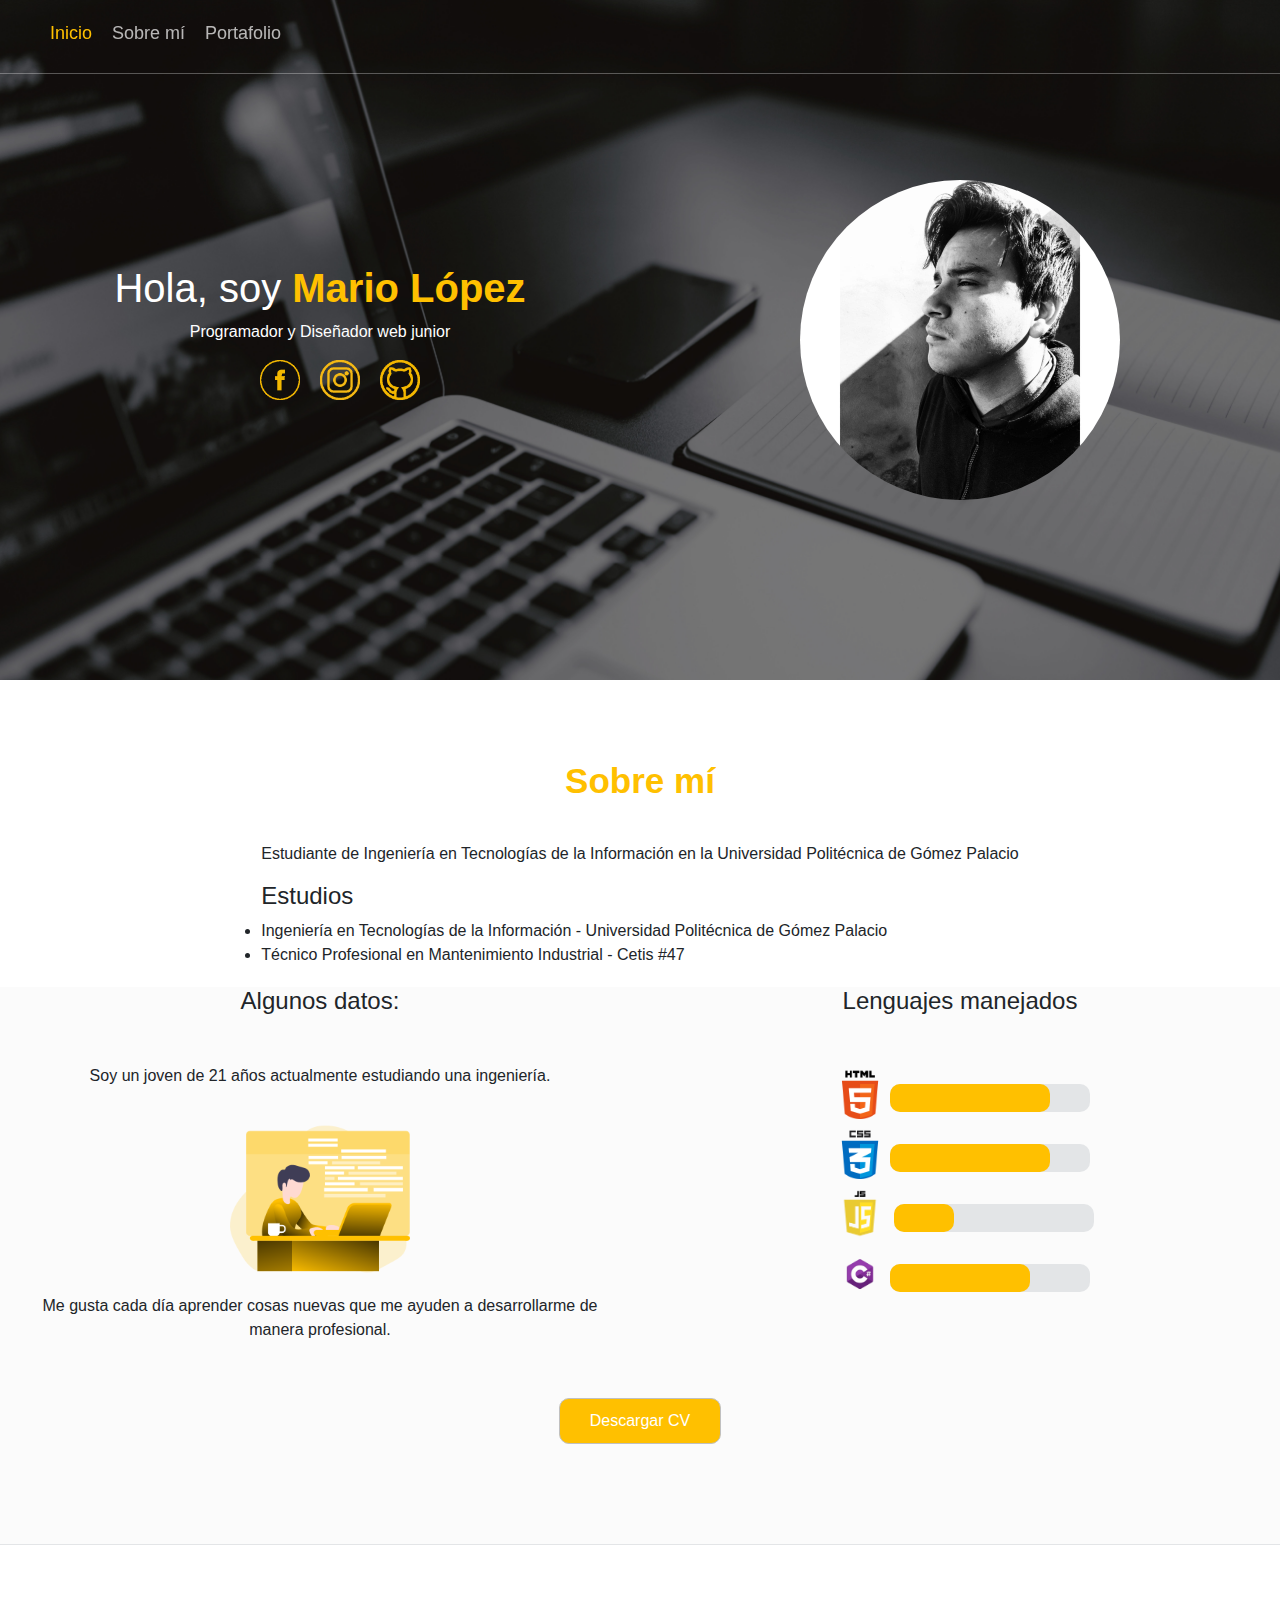
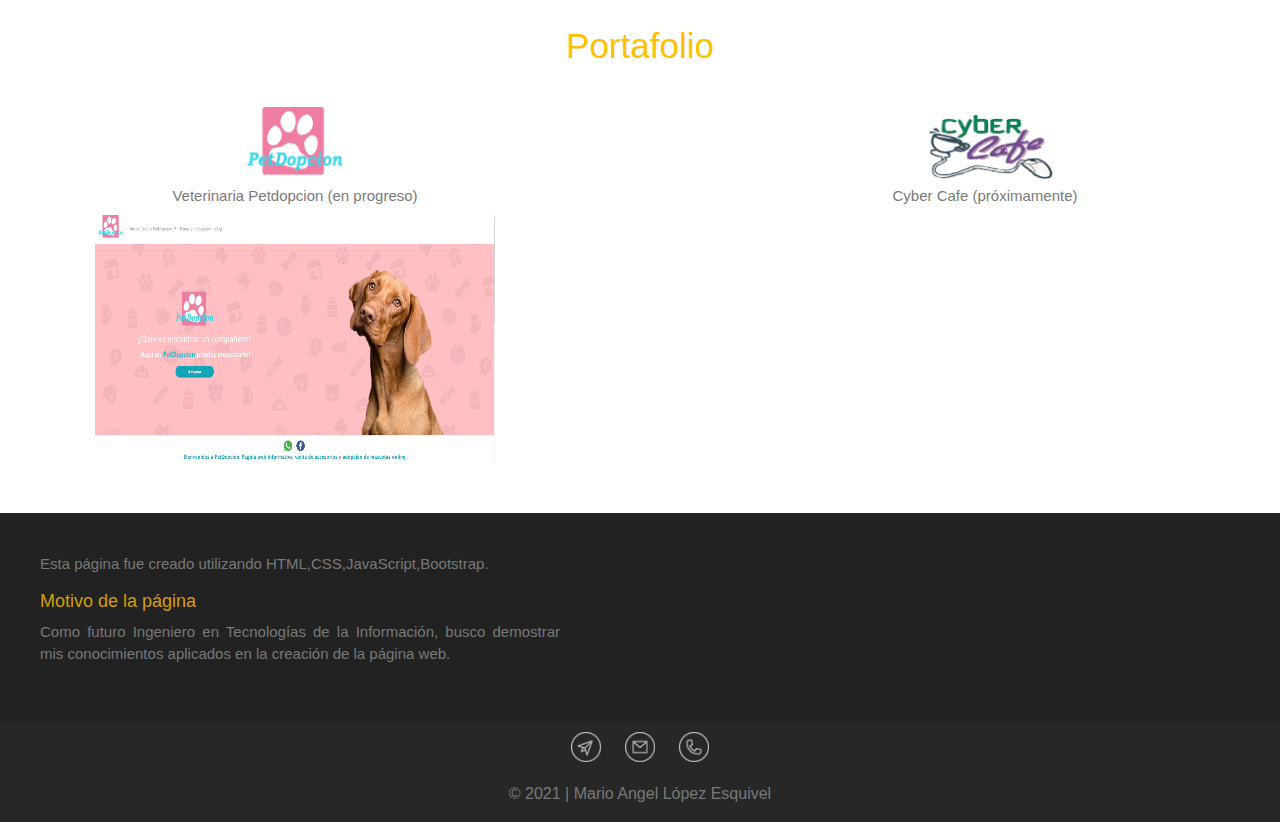
==== index.html @ b6ae8ebb "Versión 2.1 de CV" ====
<!DOCTYPE html>
<html lang="en">

<head>
    <meta charset="UTF-8">
    <meta name="viewport" content="width=device-width, initial-scale=1.0">
    <title>Soy Mario López</title>
    <link rel="stylesheet" href="css/bootstrap.min.css">
    <link rel="stylesheet" href="css/cv.css">
    <link rel="stylesheet" href="https://use.fontawesome.com/releases/v5.7.1/css/all.css">
</head>

<body>

    <div class="inicio" id="inicio">
        <header class="menu" id="menu">
            <ul>
                <li><a href="#" style="color: #FFC000;">Inicio</a></li>
                <li><a href="#sobre-mi">Sobre mí</a></li>
                <!-- <li><a href="#cursos">Aprendizaje</a></li> -->
                <li><a href="#portafolio">Portafolio</a></li>
                <li></li>
                <li></li>
            </ul>
        </header>

        <div class="contain">
            <section class="informacion">
                <header>
                    <h1>Hola, soy <b>Mario López</b></h1>
                    <p>Programador y Diseñador web junior</p>
                </header>
                <ul class="redes">
                    <a href="https://www.facebook.com/9MarioLopez9/" target="_blank"><img src="img/facebook.png" alt=""></a>
                    <!-- <a href="https://twitter.com/brochita123" target="_blank"><img src="img/twitter.png" alt=""></a> -->
                    <a href="https://www.instagram.com/9__mario__9/" target="_blank"><img src="img/instagram.png" alt=""></a>
                    <a href="https://github.com/Mario-Lopez" target="_blank"><img src="img/github.png" alt=""></a>
                </ul>
            </section>
            <section class="foto">
                <img src="img/yo.jpg" alt="">
            </section>
        </div>
    </div>
    

    <h1 class="titulos" id="sobre-mi"><b>Sobre mí</b></h1>
    <div class="informacion">
        <section>
            <p>Estudiante de Ingeniería en Tecnologías de la Información en la Universidad Politécnica de Gómez Palacio
            </p>
            <h4 id="limite">Estudios</h4>
            <li>Ingeniería en Tecnologías de la Información - Universidad Politécnica de Gómez Palacio</li>
            <li>Técnico Profesional en Mantenimiento Industrial - Cetis #47</li>
        </section>
    </div>

    <!-- <h1 class="titulos"><b>Habilidades</b></h1> -->
    <div class="habilidades" id="habilidades">
        <section>
            <header><h4>Algunos datos:</h4></header>
            <main>
                <li><p>Soy un joven de 21 años actualmente estudiando una ingeniería.</p></li>
                <li><img src="img/developer.png" alt="" class="developer"></li>
                <li><p>Me gusta cada día aprender cosas nuevas que me ayuden a desarrollarme de manera profesional.</p></li>
            </main>
        </section>
        <section>
            <header><h4>Lenguajes manejados</h4></header>
            <main>
                <li>
                    <img src="img/html.png" alt="">
                    <progress max="100" value="80"></progress>
                </li>
                <li>
                    <img src="img/css.png" alt="">
                    <progress max="100" value="80"></progress>
                </li>
                <li>
                    <img src="img/js.png" alt="">
                    <progress max="100" value="30"></progress>
                </li>
                <li>
                    <img src="img/csharp.png" alt="">
                    <progress max="100" value="70"></progress>
                </li>
            </main>
        </section>
    </div>
    <div class="btn-cv">
        <a href="#" class="button" target="_blank">Descargar CV</a>
    </div>

    <!-- <h1 class="titulos" id="cursos"><b>Aprendizaje</b></h1>
    <div class="cursos">
        <section>
            <header><img src="img/certificado1.png" alt=""></header>
            <main>
                <li>SQL: Creación de base de datos de cero a profesional.</li>
                <li>Realizado en 2020</li>
            </main>
        </section>
        <section>
            <header><img src="img/certificado2.png" alt=""></header>
            <main>
                <li>HTML5 & CSS3 Training</li>
                <li>Realizado en 2020</li>
            </main>
        </section>
        <section>
            <header><img src="img/certificado3.png" alt=""></header>
            <main>
                <li>Fundamentos de Git en Cloud</li>
                <li>Realizado en 2021</li>
            </main>
        </section>
    </div> -->


    <h1 class="titulos" id="portafolio">Portafolio</h1>
    <div class="portafolio">
        <section>
            <header><img src="img/logoP.png" alt=""></header>
            <nav><h1>Veterinaria Petdopcion (en progreso)</h1></nav>
            <main>
                <a href="https://mario-lopez.github.io/PetDopcion/"><img src="img/petdopcion.png" alt=""></a>
            </main>
        </section>

        <section>
            <header><img src="img/logoC.png" alt=""></header>
            <nav><h1>Cyber Cafe (próximamente)</h1></nav>
            <main></main>
        </section>
    </div>


    <footer class="footer">
        <section>
            <p>Esta página fue creado utilizando HTML,CSS,JavaScript,Bootstrap.</p>
            <h1 style="font-size: 18px; color: rgb(255, 192, 0,0.8);">Motivo de la página</h1>
            <p>
                Como futuro Ingeniero en Tecnologías de la Información, busco demostrar mis conocimientos aplicados en
                la creación de la página web.
            </p>
        </section>

    </footer>
    <div class="contactos">
        <section>
            <main>
                <a href=""><img src="img/telegrama.png" alt=""></a>
                <a href="mailto:mario_angel99@hotmail.com" target="_blank" class="a-img"><img src="img/email.png" alt="" class="img"></a><a href=""></a>
                <a href="https://wa.me/528714281929" target="_blank" class="a-img"><img src="img/whatsapp.png" alt="" class="img"></a>
            </main>
        </section>
    </div>
    <div class="footer2">
        <p>© 2021 | Mario Angel López Esquivel</p>
    </div>

    <script src="js/jquery-3.5.1.min.js"></script>
    <script src="js/bootstrap.min.js"></script>
    <script src="js/funciones.js"></script>
</body>

</html>
---- css/cv.css ----
html {
    scroll-behavior: smooth;
    margin: 0;
    padding: 0;
}

.titulos {
    display: flex;
    justify-content: center;
    font-size: 35px;
    font-family: 'Trebuchet MS', 'Lucida Sans Unicode', 'Lucida Grande', 'Lucida Sans', Arial, sans-serif;
    margin: 40px;
    color: #FFC000;
    padding-top: 40px;
}

.inicio {
    background-image: url(/img/fondo.jpg);
    background-position: center;
    background-repeat: no-repeat;
    background-size: cover;
    background-attachment: fixed;
    color: white;
    transition: all 0.5s ease;
}

.inicio .menu {
    width: 100%;
    /* height: 80px; */
    border-bottom-style: solid;
    border-width: 1px;
    border-color: rgb(255, 255, 255, 0.3);
    display: flex;
    justify-content: flex-start;
    position: fixed;
    transition: all 0.5s ease;
}

.inicio .menu ul {
    display: flex;
    align-items: center;
    list-style: none;
}

.inicio .menu ul li {
    margin: 10px;
    margin-top: 20px;
}

.inicio .menu ul li a {
    color: rgb(255, 255, 255, 0.7);
    font-size: 18px;
    text-decoration: none;
    transition: all 0.5s ease;
}

.inicio .menu ul li a:hover {
    color: #FFC000;
}

.contain {
    display: grid;
    grid-template-columns: repeat(2, 1fr);
    transition: all 0.5s ease;
    padding-bottom: 20px;
    padding-top: 180px;
    padding-bottom: 180px;
}
.contain .informacion{
    display: flex;
    justify-content: center;
    flex-direction: column;
}
.contain .informacion header{
    display: flex;
    justify-content: center;
    flex-direction: column;
    text-align: center;
}
.contain .informacion .redes {
    display: flex;
    justify-content: center;
}
.contain .foto {
    display: flex;
    justify-content: center;
}

.contain .foto img {
    height: 320px;
    border-radius: 50%;
}

.contain section h1 b {
    color: #FFC000;
}

.contain .redes img {
    height: 40px;
    margin-left: 10px;
    margin-right: 10px;
    border-radius: 0;
    transition: all 0.5s ease;
}

.contain .redes img:hover {
    transform: translateY(-6px);
}

.informacion {
    display: flex;
    justify-content: center;
    font-family: 'Lucida Sans', 'Lucida Sans Regular', 'Lucida Grande', 'Lucida Sans Unicode', Geneva, Verdana, sans-serif;
    text-align: justify;
    margin: 20px;
    transition: all 0.5s ease;
}

.habilidades {
    display: grid;
    grid-template-columns: repeat(2, 1fr);
    background: rgb(241, 241, 241, 0.3);
    font-family: 'Lucida Sans', 'Lucida Sans Regular', 'Lucida Grande', 'Lucida Sans Unicode', Geneva, Verdana, sans-serif;
    text-align: center;
    transition: all 0.5s ease;
}

.habilidades section header {
    display: flex;
    justify-content: center;
    font-size: 20px;
    font-family: 'Lucida Sans', 'Lucida Sans Regular', 'Lucida Grande', 'Lucida Sans Unicode', Geneva, Verdana, sans-serif;
    /* margin: 20px; */
}

.habilidades section li {
    display: flex;
    justify-content: center
}

.habilidades section main {
    margin: 40px;
}

.habilidades section li progress {
    margin-top: 20px;
    height: 28px;
    width: 200px;
    appearance: none;
    -webkit-appearance: none;
}

progress[value]::-webkit-progress-value {
    background-color: #FFC000;
    border-radius: 10px;
}

progress[value]::-webkit-progress-bar {
    background-color: #E3E5E7;
    border-radius: 10px;
}

.habilidades section .developer {
    height: 180px;
}

.habilidades section img {
    display: block;
    text-align: center;
    height: 50px;
    margin: 5px;
    transition: all 0.5s ease;
}

.btn-cv {
    display: flex;
    justify-content: center;
    border-bottom-style: solid;
    border-width: 1px;
    background: rgb(241, 241, 241, 0.3);
    border-color: #E3E5E7;
    padding-bottom: 100px;
}

.btn-cv .button {
    border-radius: 10px;
    padding-left: 30px;
    padding-right: 30px;
    padding-top: 10px;
    padding-bottom: 10px;
    text-align: center;
    background: #FFC000;
    color: white;
    font-family: 'Lucida Sans', 'Lucida Sans Regular', 'Lucida Grande', 'Lucida Sans Unicode', Geneva, Verdana, sans-serif;
    border-style: solid;
    border-color: rgb(192, 192, 192);
    border-width: 1px;
    transition: all 0.5s ease;
}

.btn-cv .button:hover {
    background: black;
}

.portafolio {
    display: grid;
    grid-template-columns: repeat(2,1fr);
    justify-content: center;
    grid-gap: 100px;
    transition: all 0.5s ease;
}

.portafolio section {
    transition: all 0.5s ease;
}

.portafolio header {
    display: flex;
    justify-content: center;
}

.portafolio header img {
    height: 80px;
}

.portafolio nav {
    display: flex;
    justify-content: center;
}

.portafolio nav h1 {
    font-family: 'Lucida Sans', 'Lucida Sans Regular', 'Lucida Grande', 'Lucida Sans Unicode', Geneva, Verdana, sans-serif;
    font-size: 15px;
    color: rgb(122, 122, 122);
}

.portafolio main {
    display: flex;
    justify-content: center;
    transition: all 0.5s ease;
}

.portafolio main img {
    width: 400px;
    height: 250px;
    transition: all 0.5s ease;
}

.footer {
    color: #797979;
    display: grid;
    grid-template-columns: 600px;
    justify-content: flex-start;
    margin-top: 50px;
    text-align: justify;
    background: #222222;
    font-size: 15px;
    font-family: 'Lucida Sans', 'Lucida Sans Regular', 'Lucida Grande', 'Lucida Sans Unicode', Geneva, Verdana, sans-serif;
    transition: all 0.5s ease;
}

.footer section {
    margin: 40px;
}

.contactos {
    display: flex;
    justify-content: center;
    background: #272727;
}

.contactos section img {
    margin-left: 10px;
    margin-right: 10px;
    margin-top: 10px;
    margin-bottom: 10px;
    height: 30px;
    filter: grayscale(1);
}

.contactos section img:hover {
    filter: grayscale(0);
}

.footer2 {
    background: #272727;
    height: 50px;
    text-align: center;
    color: #797979;
}

.footer2 p {
    padding: 10px
}


@media screen and (max-width:768px) {
    .inicio .menu {
        display: flex;
        justify-content: center;
    }

    .inicio .menu ul li {
        margin-right: 8px;
        margin-left: 8px;
        margin-top: 20px;
    }

    .inicio .menu ul li a {
        font-size: 15px;
    }

    .contain {
        display: grid;
        grid-template-columns: repeat(1, 1fr);
    }

    .contain section {
        margin-top: 120px;
    }

    .habilidades {
        display: grid;
        grid-template-columns: repeat(1, 1fr);
    }

    .habilidades section img {
        height: 50px;
    }

    .btn-cv .button {
        margin-top: 35px;
    }

    .cursos {
        display: grid;
        grid-template-columns: repeat(1, 1fr);
    }

    .portafolio {
        display: grid;
        grid-template-columns: 400px;
    }

    .portafolio main img {
        height: 200px;
    }

    .footer {
        display: grid;
        grid-template-columns: repeat(1, 1fr);
    }

    .footer .footer-contactos .img,
    .a-img {
        height: 25px;
        margin: 10px;
    }

}

@media screen and (max-width:400px) {
    .inicio .menu {
        display: flex;
        justify-content: center;
    }

    .inicio .menu ul li {
        margin-right: 12px;
        margin-left: 12px;
        margin-top: 20px;
    }

    .inicio .menu ul li a {
        font-size: 13px;
    }

    .portafolio {
        display: grid;
        grid-template-columns: 400px;
    }

    .portafolio main img {
        height: 180px;
    }

}

@media screen and (max-width:360px) {
    .contain img {
        height: 280px;
        border-radius: 50%;
    }

    .portafolio main img {
        width: 300px;
        height: 250px;
        transition: all 0.5s ease;
    }
}
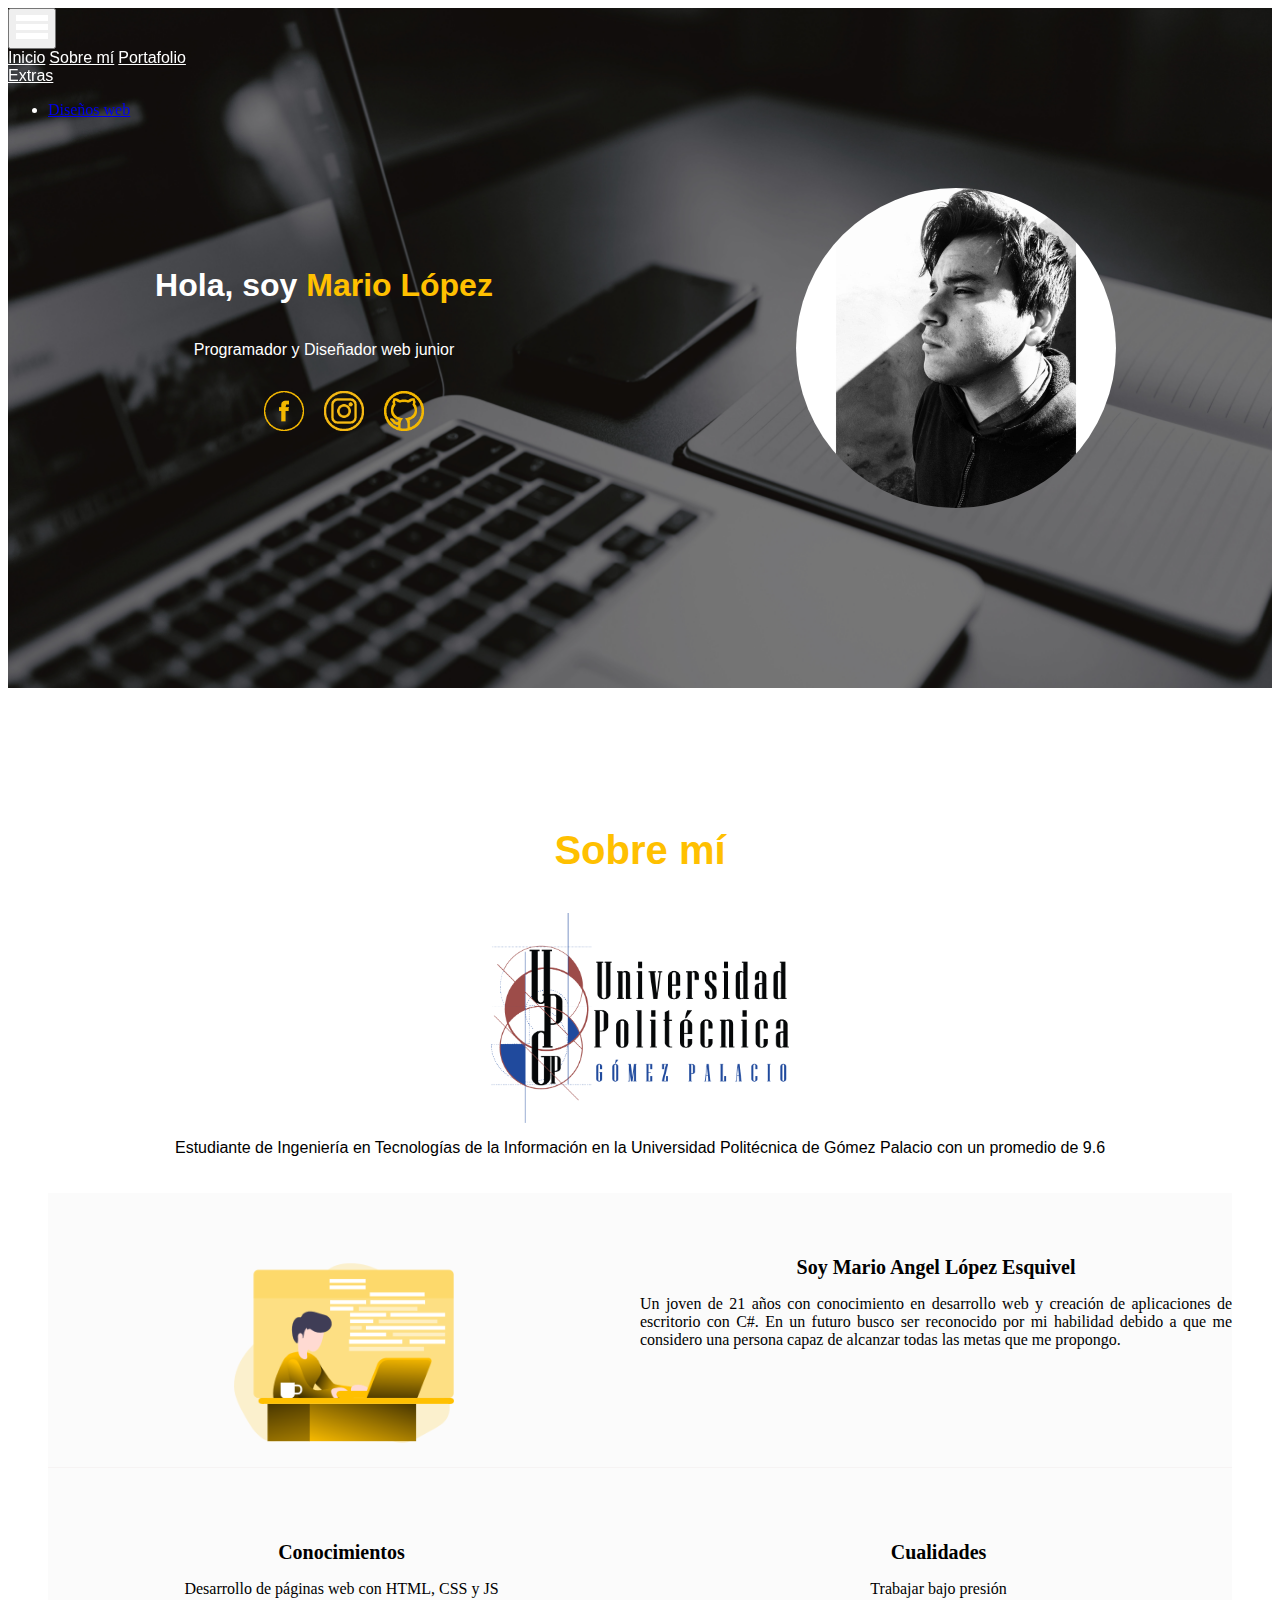
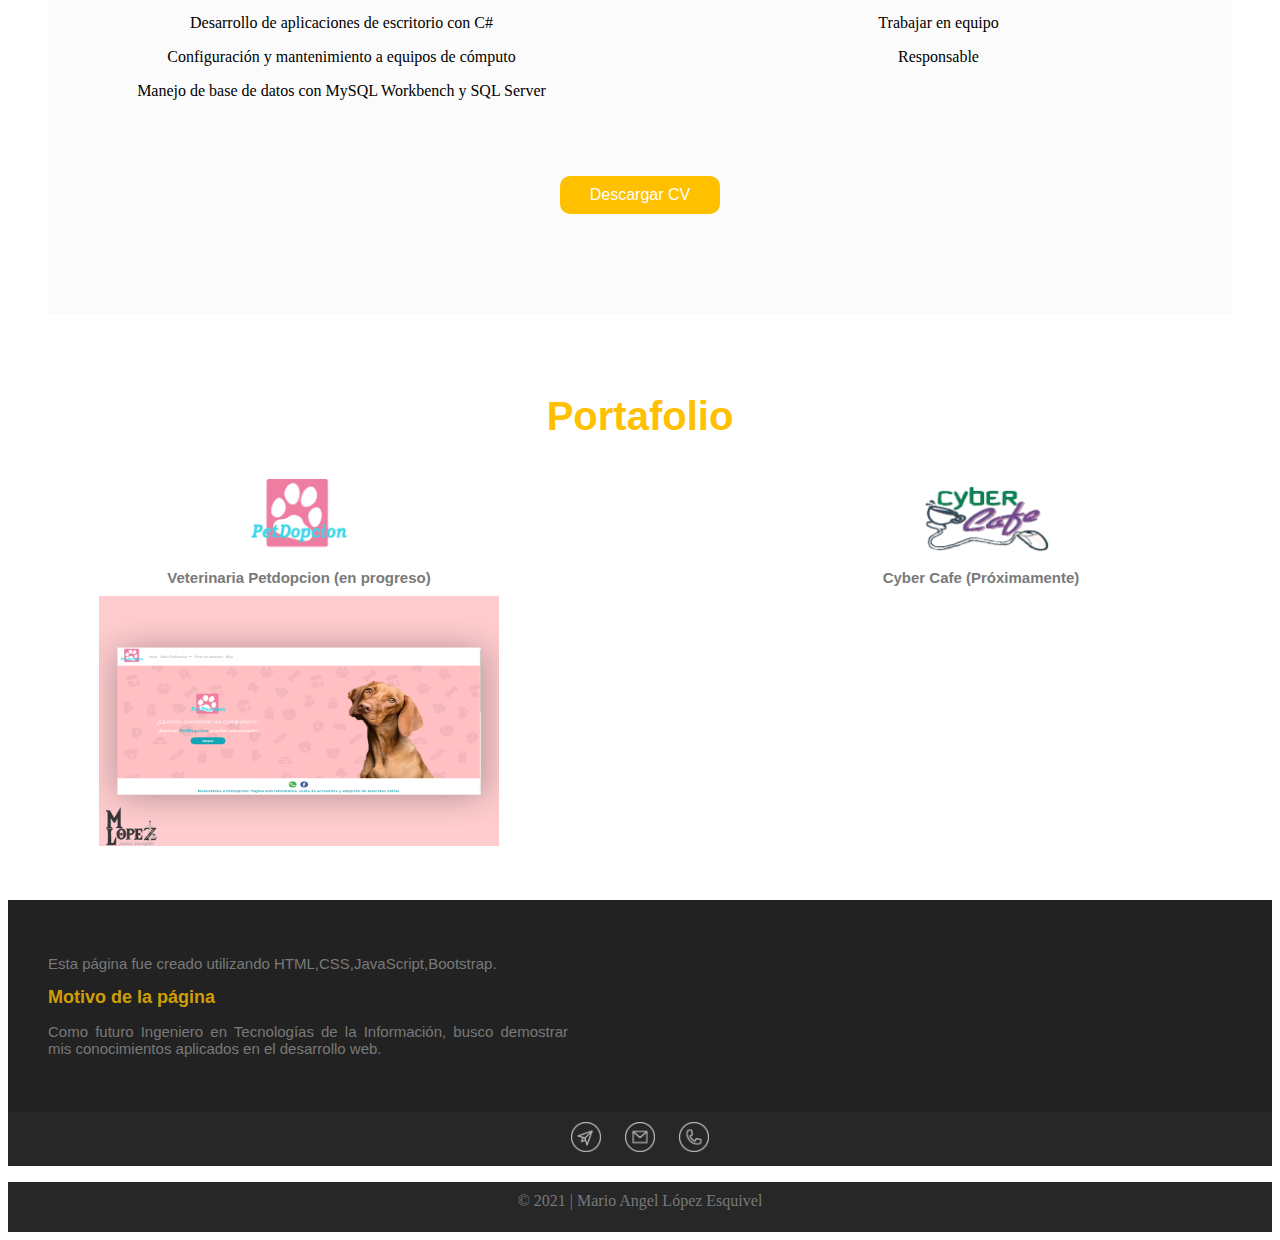
==== commit be717d22: "Versión 3 de CV" ====
--- a/index.html
+++ b/index.html
@@ -5,24 +5,50 @@
     <meta charset="UTF-8">
     <meta name="viewport" content="width=device-width, initial-scale=1.0">
     <title>Soy Mario López</title>
-    <link rel="stylesheet" href="css/bootstrap.min.css">
+    <link href="https://cdn.jsdelivr.net/npm/bootstrap@5.0.0-beta2/dist/css/bootstrap.min.css" rel="stylesheet"
+        integrity="sha384-BmbxuPwQa2lc/FVzBcNJ7UAyJxM6wuqIj61tLrc4wSX0szH/Ev+nYRRuWlolflfl" crossorigin="anonymous">
+    <link rel="stylesheet" href="https://use.fontawesome.com/releases/v5.7.1/css/all.css">
     <link rel="stylesheet" href="css/cv.css">
-    <link rel="stylesheet" href="https://use.fontawesome.com/releases/v5.7.1/css/all.css">
+    <link rel="icon" href="img/LogoMario.ico">
 </head>
 
 <body>
 
     <div class="inicio" id="inicio">
-        <header class="menu" id="menu">
-            <ul>
-                <li><a href="#" style="color: #FFC000;">Inicio</a></li>
-                <li><a href="#sobre-mi">Sobre mí</a></li>
-                <!-- <li><a href="#cursos">Aprendizaje</a></li> -->
-                <li><a href="#portafolio">Portafolio</a></li>
-                <li></li>
-                <li></li>
-            </ul>
-        </header>
+        <nav class="navbar navbar-expand-lg navbar-light" id="menu">
+            <div class="container-fluid">
+                <!-- <img src="img/LogoMario.png" alt="" class="logo"> -->
+                <a class="navbar-brand" href="#"></a>
+                <button class="navbar-toggler" type="button" data-bs-toggle="collapse"
+                    data-bs-target="#navbarNavAltMarkup" aria-controls="navbarNavAltMarkup" aria-expanded="false"
+                    aria-label="Toggle navigation">
+                    <span><img src="img/lista.png" alt=""></span>
+                    <!-- <span class="navbar-toggler-icon"></span> -->
+                </button>
+                <div class="collapse navbar-collapse" id="navbarNavAltMarkup">
+                    <div class="navbar-nav">
+                        <a class="nav-link active" aria-current="page" href="#">Inicio</a>
+                        <a class="nav-link" href="#sobre-mi">Sobre mí</a>
+                        <a class="nav-link" href="#portafolio">Portafolio</a>
+                        <!-- <a class="nav-link disabled" href="" tabindex="-1" aria-disabled="true">Disabled</a> -->
+                        <li class="nav-item dropdown">
+                            <a class="nav-link dropdown-toggle" href="" id="navbarDropdown" role="button"
+                                data-bs-toggle="dropdown" aria-expanded="false">
+                                Extras
+                            </a>
+                            <ul class="dropdown-menu" aria-labelledby="navbarDropdown">
+                                <li><a class="dropdown-item" href="plantillas.html">Diseños web</a></li>
+                                <!-- <li><a class="dropdown-item" href="">Misión y visión</a></li>
+                                <li>
+                                    <hr class="dropdown-divider">
+                                </li>
+                                <li><a class="dropdown-item" href="">Tienda</a></li> -->
+                            </ul>
+                        </li>
+                    </div>
+                </div>
+            </div>
+        </nav>
 
         <div class="contain">
             <section class="informacion">
@@ -31,59 +57,87 @@
                     <p>Programador y Diseñador web junior</p>
                 </header>
                 <ul class="redes">
-                    <a href="https://www.facebook.com/9MarioLopez9/" target="_blank"><img src="img/facebook.png" alt=""></a>
+                    <a href="https://www.facebook.com/9MarioLopez9/" target="_blank"><img src="img/facebook.png"
+                            alt=""></a>
                     <!-- <a href="https://twitter.com/brochita123" target="_blank"><img src="img/twitter.png" alt=""></a> -->
-                    <a href="https://www.instagram.com/9__mario__9/" target="_blank"><img src="img/instagram.png" alt=""></a>
+                    <a href="https://www.instagram.com/9__mario__9/" target="_blank"><img src="img/instagram.png"
+                            alt=""></a>
                     <a href="https://github.com/Mario-Lopez" target="_blank"><img src="img/github.png" alt=""></a>
                 </ul>
             </section>
             <section class="foto">
                 <img src="img/yo.jpg" alt="">
+                <!-- <img src="img/yo.png" alt=""> -->
             </section>
         </div>
     </div>
-    
+
 
     <h1 class="titulos" id="sobre-mi"><b>Sobre mí</b></h1>
     <div class="informacion">
         <section>
+            <header id="limite"><img src="img/LogoUPG.png" alt=""></header>
             <p>Estudiante de Ingeniería en Tecnologías de la Información en la Universidad Politécnica de Gómez Palacio
+                con un
+                promedio de 9.6
             </p>
-            <h4 id="limite">Estudios</h4>
-            <li>Ingeniería en Tecnologías de la Información - Universidad Politécnica de Gómez Palacio</li>
-            <li>Técnico Profesional en Mantenimiento Industrial - Cetis #47</li>
-        </section>
-    </div>
-
-    <!-- <h1 class="titulos"><b>Habilidades</b></h1> -->
-    <div class="habilidades" id="habilidades">
-        <section>
-            <header><h4>Algunos datos:</h4></header>
-            <main>
-                <li><p>Soy un joven de 21 años actualmente estudiando una ingeniería.</p></li>
-                <li><img src="img/developer.png" alt="" class="developer"></li>
-                <li><p>Me gusta cada día aprender cosas nuevas que me ayuden a desarrollarme de manera profesional.</p></li>
-            </main>
-        </section>
-        <section>
-            <header><h4>Lenguajes manejados</h4></header>
-            <main>
-                <li>
-                    <img src="img/html.png" alt="">
-                    <progress max="100" value="80"></progress>
-                </li>
-                <li>
-                    <img src="img/css.png" alt="">
-                    <progress max="100" value="80"></progress>
-                </li>
-                <li>
-                    <img src="img/js.png" alt="">
-                    <progress max="100" value="30"></progress>
-                </li>
-                <li>
-                    <img src="img/csharp.png" alt="">
-                    <progress max="100" value="70"></progress>
-                </li>
+        </section>
+    </div>
+
+    <!-- <div class="lenguajes">
+        <section>
+            <main><img src="img/html.png" alt=""></main>
+            <footer><h1>70%</h1></footer>
+        </section>
+
+        <section>
+            <main><img src="img/css.png" alt=""></main>
+            <footer><h1>50%</h1></footer>
+        </section>
+
+        <section>
+            <main><img src="img/js.png" alt=""></main>
+            <footer><h1>20%</h1></footer>
+        </section>
+
+        <section>
+            <main><img src="img/csharp.png" alt=""></main>
+            <footer><h1>70%</h1></footer>
+        </section>
+    </div> -->
+    <div class="aboutme">
+        <section class="about-img">
+            <main><img src="img/developer.png" alt=""></main>
+        </section>
+
+        <section class="about-text">
+            <header><h1>Soy Mario Angel López Esquivel</h1></header>
+            <main>
+                <p>Un joven de 21 años con conocimiento en desarrollo web y creación de aplicaciones
+                de escritorio con C#. En un futuro busco ser reconocido por mi habilidad debido a que me considero
+                una persona capaz de alcanzar todas las metas que me propongo.
+                <br>
+                <p></p>
+            </p></main>
+        </section>
+    </div>
+    <div class="conocimientos">
+        <section>
+            <header><h1>Conocimientos</h1></header>
+            <main>
+                <p>Desarrollo de páginas web con HTML, CSS y JS</p>
+                <p>Desarrollo de aplicaciones de escritorio con C#</p>
+                <p>Configuración y mantenimiento a equipos de cómputo</p>
+                <p>Manejo de base de datos con MySQL Workbench y SQL Server </p>
+            </main>
+        </section>
+
+        <section>
+            <header><h1>Cualidades</h1></header>
+            <main>
+                <p>Trabajar bajo presión</p>
+                <p>Trabajar en equipo</p>
+                <p>Responsable</p>
             </main>
         </section>
     </div>
@@ -91,37 +145,14 @@
         <a href="#" class="button" target="_blank">Descargar CV</a>
     </div>
 
-    <!-- <h1 class="titulos" id="cursos"><b>Aprendizaje</b></h1>
-    <div class="cursos">
-        <section>
-            <header><img src="img/certificado1.png" alt=""></header>
-            <main>
-                <li>SQL: Creación de base de datos de cero a profesional.</li>
-                <li>Realizado en 2020</li>
-            </main>
-        </section>
-        <section>
-            <header><img src="img/certificado2.png" alt=""></header>
-            <main>
-                <li>HTML5 & CSS3 Training</li>
-                <li>Realizado en 2020</li>
-            </main>
-        </section>
-        <section>
-            <header><img src="img/certificado3.png" alt=""></header>
-            <main>
-                <li>Fundamentos de Git en Cloud</li>
-                <li>Realizado en 2021</li>
-            </main>
-        </section>
-    </div> -->
-
 
     <h1 class="titulos" id="portafolio">Portafolio</h1>
     <div class="portafolio">
         <section>
             <header><img src="img/logoP.png" alt=""></header>
-            <nav><h1>Veterinaria Petdopcion (en progreso)</h1></nav>
+            <nav>
+                <h1>Veterinaria Petdopcion (en progreso)</h1>
+            </nav>
             <main>
                 <a href="https://mario-lopez.github.io/PetDopcion/"><img src="img/petdopcion.png" alt=""></a>
             </main>
@@ -129,8 +160,12 @@
 
         <section>
             <header><img src="img/logoC.png" alt=""></header>
-            <nav><h1>Cyber Cafe (próximamente)</h1></nav>
-            <main></main>
+            <nav>
+                <h1>Cyber Cafe (Próximamente)</h1>
+            </nav>
+            <main>
+                <!-- <a href=""><img src="img/cafeteria.jpg" alt=""></a> -->
+            </main>
         </section>
     </div>
 
@@ -141,7 +176,7 @@
             <h1 style="font-size: 18px; color: rgb(255, 192, 0,0.8);">Motivo de la página</h1>
             <p>
                 Como futuro Ingeniero en Tecnologías de la Información, busco demostrar mis conocimientos aplicados en
-                la creación de la página web.
+                el desarrollo web.
             </p>
         </section>
 
@@ -150,8 +185,10 @@
         <section>
             <main>
                 <a href=""><img src="img/telegrama.png" alt=""></a>
-                <a href="mailto:mario_angel99@hotmail.com" target="_blank" class="a-img"><img src="img/email.png" alt="" class="img"></a><a href=""></a>
-                <a href="https://wa.me/528714281929" target="_blank" class="a-img"><img src="img/whatsapp.png" alt="" class="img"></a>
+                <a href="mailto:mario_angel99@hotmail.com" target="_blank" class="a-img"><img src="img/email.png" alt=""
+                        class="img"></a><a href=""></a>
+                <a href="https://wa.me/528714281929" target="_blank" class="a-img"><img src="img/whatsapp.png" alt=""
+                        class="img"></a>
             </main>
         </section>
     </div>
@@ -159,8 +196,10 @@
         <p>© 2021 | Mario Angel López Esquivel</p>
     </div>
 
-    <script src="js/jquery-3.5.1.min.js"></script>
-    <script src="js/bootstrap.min.js"></script>
+    <script src="https://cdn.jsdelivr.net/npm/bootstrap@5.0.0-beta2/dist/js/bootstrap.bundle.min.js"
+        integrity="sha384-b5kHyXgcpbZJO/tY9Ul7kGkf1S0CWuKcCD38l8YkeH8z8QjE0GmW1gYU5S9FOnJ0" crossorigin="anonymous">
+        </script>
+
     <script src="js/funciones.js"></script>
 </body>
 
--- a/css/cv.css
+++ b/css/cv.css
@@ -7,7 +7,7 @@
 .titulos {
     display: flex;
     justify-content: center;
-    font-size: 35px;
+    font-size: 40px;
     font-family: 'Trebuchet MS', 'Lucida Sans Unicode', 'Lucida Grande', 'Lucida Sans', Arial, sans-serif;
     margin: 40px;
     color: #FFC000;
@@ -21,12 +21,29 @@
     background-size: cover;
     background-attachment: fixed;
     color: white;
-    transition: all 0.5s ease;
-}
-
-.inicio .menu {
+    margin-bottom: 100px;
+    transition: all 0.5s ease;
+}
+.inicio #menu{
     width: 100%;
-    /* height: 80px; */
+    position: fixed;
+    transition: all 0.5s ease;
+}
+/* .inicio #menu .container-fluid{
+    background: #FFC000;
+    margin: 0px;
+    padding: 50px;
+} */
+.inicio #menu .nav-link{
+    color: white;
+    font-size: 16px;
+    font-family: 'Lucida Sans', 'Lucida Sans Regular', 'Lucida Grande', 'Lucida Sans Unicode', Geneva, Verdana, sans-serif;
+}
+.inicio #menu .nav-link:hover{
+    color:#FFC000;
+}
+/* .inicio .menu {
+    width: 100%;
     border-bottom-style: solid;
     border-width: 1px;
     border-color: rgb(255, 255, 255, 0.3);
@@ -56,7 +73,7 @@
 
 .inicio .menu ul li a:hover {
     color: #FFC000;
-}
+} */
 
 .contain {
     display: grid;
@@ -115,70 +132,95 @@
     margin: 20px;
     transition: all 0.5s ease;
 }
-
-.habilidades {
-    display: grid;
-    grid-template-columns: repeat(2, 1fr);
+.informacion header{
+    display: flex;
+    justify-content: center;
+}
+.informacion header img{
+    height: 210px;
+}
+.aboutme{
+    display: grid;
+    padding-top: 50px;
+    grid-template-columns: repeat(2,1fr);
+    margin-left: 40px;
+    margin-right: 40px;
     background: rgb(241, 241, 241, 0.3);
-    font-family: 'Lucida Sans', 'Lucida Sans Regular', 'Lucida Grande', 'Lucida Sans Unicode', Geneva, Verdana, sans-serif;
-    text-align: center;
-    transition: all 0.5s ease;
-}
-
-.habilidades section header {
-    display: flex;
-    justify-content: center;
+}
+.aboutme .about-img{
+    display: flex;
+    justify-content: center;
+}
+.aboutme .about-img main img{
+    height: 220px
+}
+.aboutme .about-text{
+    display: block;
+
+}
+.aboutme .about-text header h1{
     font-size: 20px;
-    font-family: 'Lucida Sans', 'Lucida Sans Regular', 'Lucida Grande', 'Lucida Sans Unicode', Geneva, Verdana, sans-serif;
-    /* margin: 20px; */
-}
-
-.habilidades section li {
-    display: flex;
-    justify-content: center
-}
-
-.habilidades section main {
-    margin: 40px;
-}
-
-.habilidades section li progress {
-    margin-top: 20px;
-    height: 28px;
-    width: 200px;
-    appearance: none;
-    -webkit-appearance: none;
-}
-
-progress[value]::-webkit-progress-value {
-    background-color: #FFC000;
-    border-radius: 10px;
-}
-
-progress[value]::-webkit-progress-bar {
-    background-color: #E3E5E7;
-    border-radius: 10px;
-}
-
-.habilidades section .developer {
-    height: 180px;
-}
-
-.habilidades section img {
+    text-align: center;
+}
+.aboutme .about-text main{
+    text-align: justify;
+}
+/* .lenguajes {
+    display: grid;
+    grid-template-columns: repeat(4, 1fr);
+    background: rgb(241, 241, 241, 0.3);
+    padding-top: 20px;
+    padding-bottom: 20px;
+    text-align: center;
+    font-family: 'Lucida Sans', 'Lucida Sans Regular', 'Lucida Grande', 'Lucida Sans Unicode', Geneva, Verdana, sans-serif;
+    transition: all 0.5s ease;
+}
+.lenguajes section main{
+    display: flex;
+    justify-content: center;
+}
+.lenguajes section main img{
+    height: 80px;
+}
+.lenguajes section footer h1
+{
+    margin: 10px;
+    color: rgb(122, 122, 122);
+    font-size: 16px;
+    font-family: 'Lucida Sans', 'Lucida Sans Regular', 'Lucida Grande', 'Lucida Sans Unicode', Geneva, Verdana, sans-serif;
+} */
+.conocimientos{
+    border-top-style: solid;
+    border-top-width: 1px;
+    background: rgb(241, 241, 241, 0.3);
+    border-top-color:rgba(236, 225, 225, 0.3);
+    padding-top: 60px;
+    padding-bottom: 60px;
+    display: grid;
+    margin-left: 40px;
+    margin-right: 40px;
+    grid-template-columns: repeat(2,1fr);
+    grid-gap: 10px;
+}
+.conocimientos h1{
+    font-size: 20px;
+    text-align: center;
+}
+.conocimientos section main{
     display: block;
-    text-align: center;
-    height: 50px;
-    margin: 5px;
-    transition: all 0.5s ease;
-}
-
+}
+.conocimientos section main p{
+    display: flex;
+    justify-content: center;
+    text-align: justify;
+}
 .btn-cv {
     display: flex;
     justify-content: center;
-    border-bottom-style: solid;
-    border-width: 1px;
+    border-bottom-style: none;
     background: rgb(241, 241, 241, 0.3);
-    border-color: #E3E5E7;
+    margin-left: 40px;
+    margin-right: 40px;
     padding-bottom: 100px;
 }
 
@@ -190,15 +232,16 @@
     padding-bottom: 10px;
     text-align: center;
     background: #FFC000;
+    text-decoration: none;
     color: white;
     font-family: 'Lucida Sans', 'Lucida Sans Regular', 'Lucida Grande', 'Lucida Sans Unicode', Geneva, Verdana, sans-serif;
-    border-style: solid;
     border-color: rgb(192, 192, 192);
     border-width: 1px;
     transition: all 0.5s ease;
 }
 
 .btn-cv .button:hover {
+    text-decoration: none;
     background: black;
 }
 
@@ -313,29 +356,24 @@
     .contain {
         display: grid;
         grid-template-columns: repeat(1, 1fr);
+        padding-top: 150px;
     }
 
     .contain section {
         margin-top: 120px;
     }
-
-    .habilidades {
-        display: grid;
-        grid-template-columns: repeat(1, 1fr);
-    }
-
-    .habilidades section img {
-        height: 50px;
-    }
-
+    .aboutme{
+        display: grid;
+        grid-template-columns: repeat(1,1fr);
+    }
+    .conocimientos{
+        display: grid;
+        grid-template-columns: repeat(1,1fr);
+    }
     .btn-cv .button {
         margin-top: 35px;
     }
 
-    .cursos {
-        display: grid;
-        grid-template-columns: repeat(1, 1fr);
-    }
 
     .portafolio {
         display: grid;
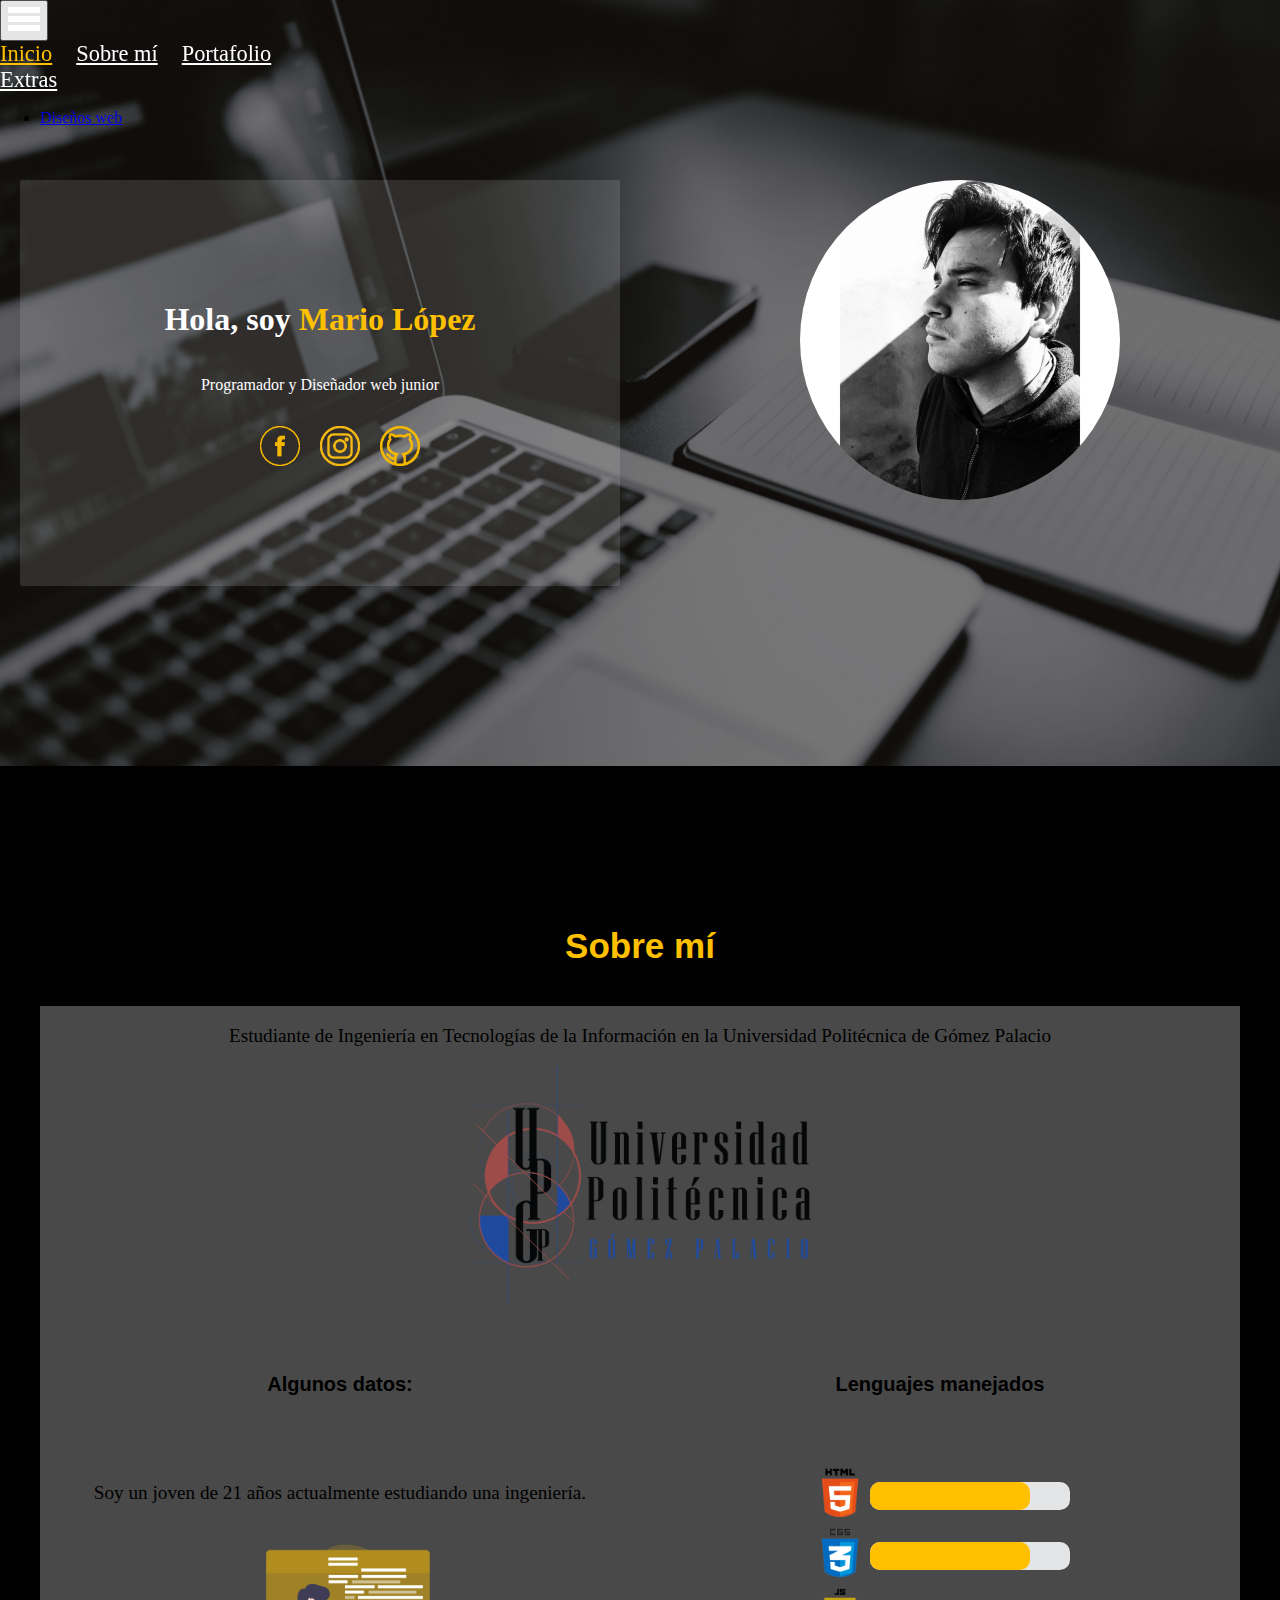
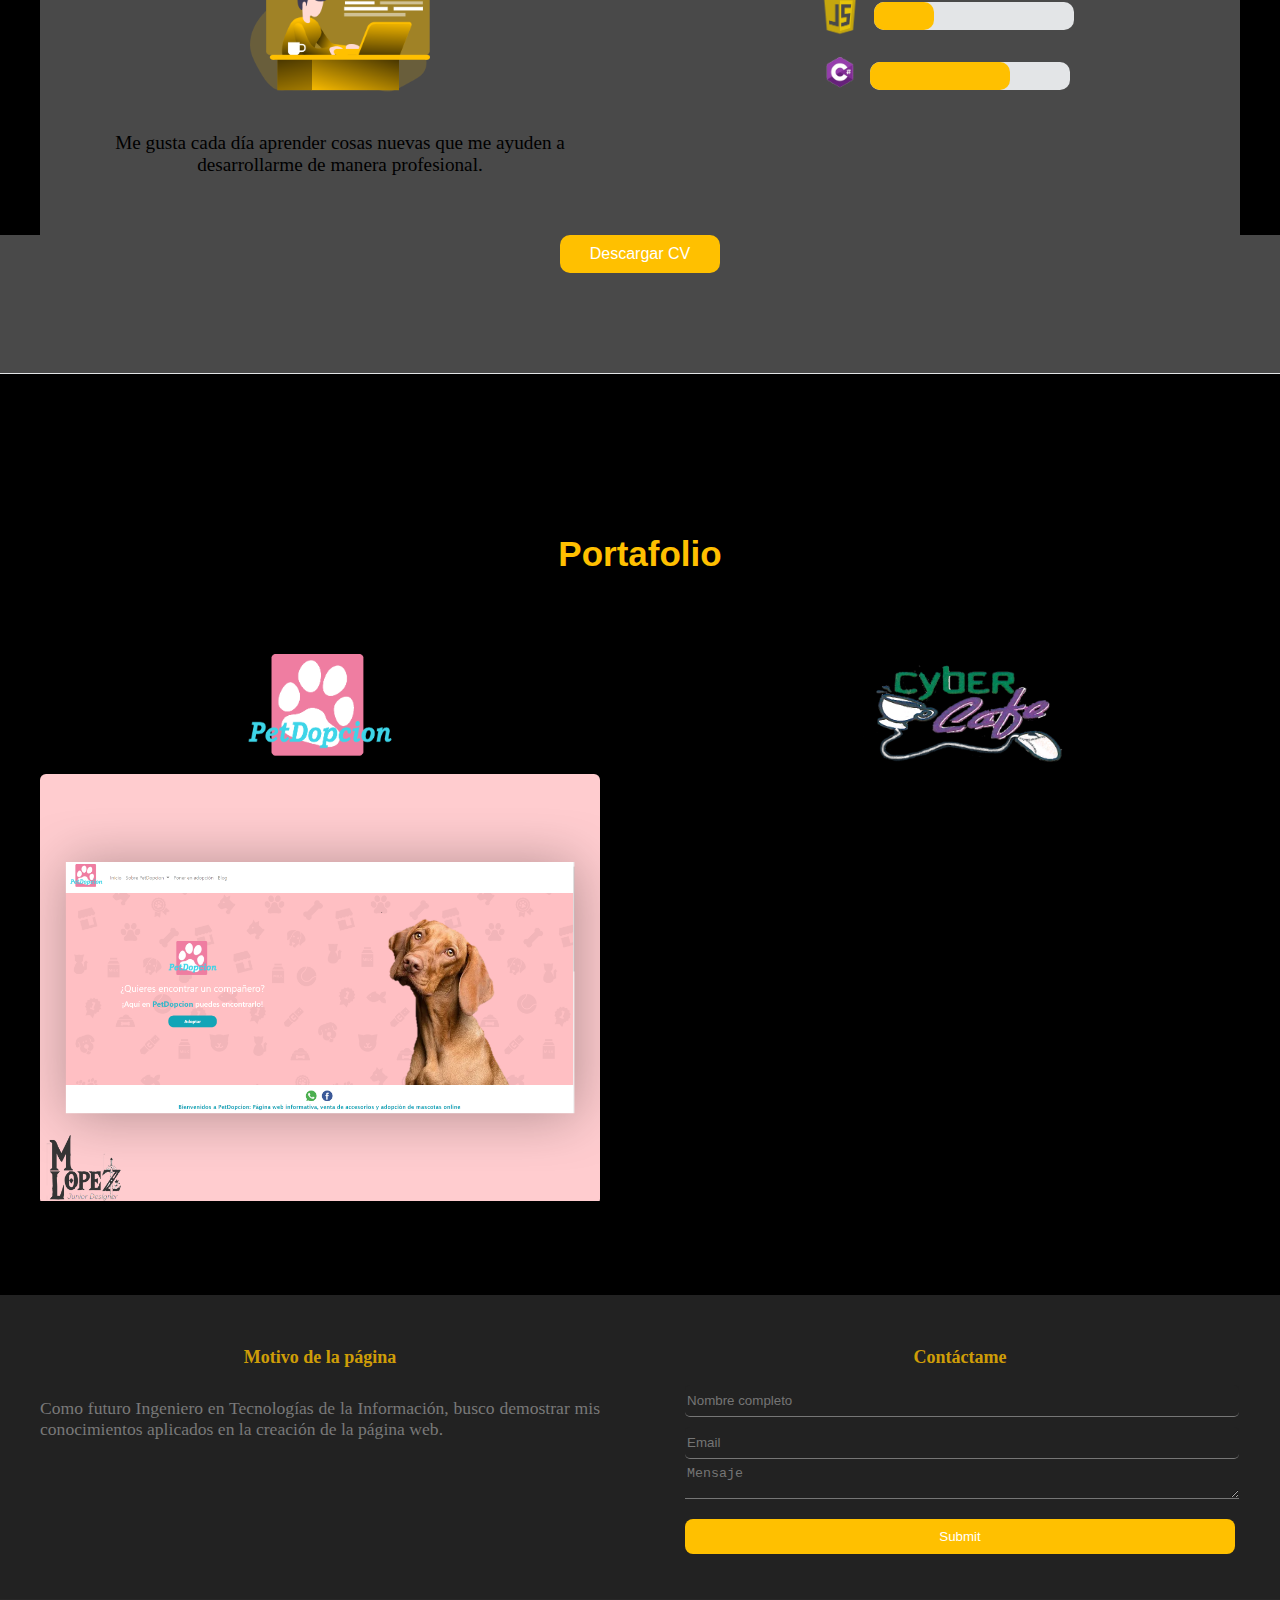
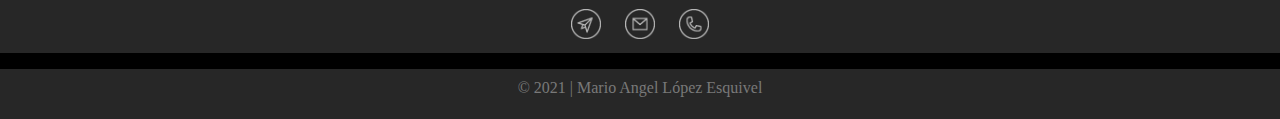
==== commit 2df0ec62: "Versión 3.1 de CV" ====
--- a/index.html
+++ b/index.html
@@ -4,52 +4,48 @@
 <head>
     <meta charset="UTF-8">
     <meta name="viewport" content="width=device-width, initial-scale=1.0">
-    <title>Soy Mario López</title>
+    <title>Mario López || Portafolio</title>
+    <link rel="stylesheet" href="css/cv.css">
     <link href="https://cdn.jsdelivr.net/npm/bootstrap@5.0.0-beta2/dist/css/bootstrap.min.css" rel="stylesheet"
         integrity="sha384-BmbxuPwQa2lc/FVzBcNJ7UAyJxM6wuqIj61tLrc4wSX0szH/Ev+nYRRuWlolflfl" crossorigin="anonymous">
     <link rel="stylesheet" href="https://use.fontawesome.com/releases/v5.7.1/css/all.css">
-    <link rel="stylesheet" href="css/cv.css">
-    <link rel="icon" href="img/LogoMario.ico">
 </head>
 
 <body>
-
-    <div class="inicio" id="inicio">
-        <nav class="navbar navbar-expand-lg navbar-light" id="menu">
-            <div class="container-fluid">
-                <!-- <img src="img/LogoMario.png" alt="" class="logo"> -->
-                <a class="navbar-brand" href="#"></a>
-                <button class="navbar-toggler" type="button" data-bs-toggle="collapse"
-                    data-bs-target="#navbarNavAltMarkup" aria-controls="navbarNavAltMarkup" aria-expanded="false"
-                    aria-label="Toggle navigation">
-                    <span><img src="img/lista.png" alt=""></span>
-                    <!-- <span class="navbar-toggler-icon"></span> -->
-                </button>
-                <div class="collapse navbar-collapse" id="navbarNavAltMarkup">
-                    <div class="navbar-nav">
-                        <a class="nav-link active" aria-current="page" href="#">Inicio</a>
-                        <a class="nav-link" href="#sobre-mi">Sobre mí</a>
-                        <a class="nav-link" href="#portafolio">Portafolio</a>
-                        <!-- <a class="nav-link disabled" href="" tabindex="-1" aria-disabled="true">Disabled</a> -->
-                        <li class="nav-item dropdown">
-                            <a class="nav-link dropdown-toggle" href="" id="navbarDropdown" role="button"
-                                data-bs-toggle="dropdown" aria-expanded="false">
-                                Extras
-                            </a>
-                            <ul class="dropdown-menu" aria-labelledby="navbarDropdown">
-                                <li><a class="dropdown-item" href="plantillas.html">Diseños web</a></li>
-                                <!-- <li><a class="dropdown-item" href="">Misión y visión</a></li>
-                                <li>
-                                    <hr class="dropdown-divider">
-                                </li>
-                                <li><a class="dropdown-item" href="">Tienda</a></li> -->
-                            </ul>
-                        </li>
-                    </div>
+    <nav class="navbar navbar-expand-lg navbar-light" id="menu">
+        <div class="container-fluid">
+            <!-- <img src="img/LogoMario.png" alt="" class="logo"> -->
+            <a class="navbar-brand" href="#"></a>
+            <button class="navbar-toggler" type="button" data-bs-toggle="collapse" data-bs-target="#navbarNavAltMarkup"
+                aria-controls="navbarNavAltMarkup" aria-expanded="false" aria-label="Toggle navigation">
+                <span><img src="img/lista.png" alt=""></span>
+                <!-- <span class="navbar-toggler-icon"></span> -->
+            </button>
+            <div class="collapse navbar-collapse" id="navbarNavAltMarkup">
+                <div class="navbar-nav">
+                    <a class="nav-link active" aria-current="page" href="#">Inicio</a>
+                    <a class="nav-link" href="#sobre-mi">Sobre mí</a>
+                    <a class="nav-link" href="#portafolio">Portafolio</a>
+                    <!-- <a class="nav-link disabled" href="" tabindex="-1" aria-disabled="true">Disabled</a> -->
+                    <li class="nav-item dropdown">
+                        <a class="nav-link dropdown-toggle" href="" id="navbarDropdown" role="button"
+                            data-bs-toggle="dropdown" aria-expanded="false">
+                            Extras
+                        </a>
+                        <ul class="dropdown-menu" aria-labelledby="navbarDropdown">
+                            <li><a class="dropdown-item" href="plantillas.html">Diseños web</a></li>
+                            <!-- <li><a class="dropdown-item" href="">Misión y visión</a></li>
+                            <li>
+                                <hr class="dropdown-divider">
+                            </li>
+                            <li><a class="dropdown-item" href="">Tienda</a></li> -->
+                        </ul>
+                    </li>
                 </div>
             </div>
-        </nav>
-
+        </div>
+    </nav>
+    <div class="inicio" id="inicio">
         <div class="contain">
             <section class="informacion">
                 <header>
@@ -67,77 +63,62 @@
             </section>
             <section class="foto">
                 <img src="img/yo.jpg" alt="">
-                <!-- <img src="img/yo.png" alt=""> -->
             </section>
         </div>
     </div>
 
 
     <h1 class="titulos" id="sobre-mi"><b>Sobre mí</b></h1>
-    <div class="informacion">
-        <section>
-            <header id="limite"><img src="img/LogoUPG.png" alt=""></header>
+    <div class="aboutMe">
+        <section>
             <p>Estudiante de Ingeniería en Tecnologías de la Información en la Universidad Politécnica de Gómez Palacio
-                con un
-                promedio de 9.6
             </p>
-        </section>
-    </div>
-
-    <!-- <div class="lenguajes">
-        <section>
-            <main><img src="img/html.png" alt=""></main>
-            <footer><h1>70%</h1></footer>
-        </section>
-
-        <section>
-            <main><img src="img/css.png" alt=""></main>
-            <footer><h1>50%</h1></footer>
-        </section>
-
-        <section>
-            <main><img src="img/js.png" alt=""></main>
-            <footer><h1>20%</h1></footer>
-        </section>
-
-        <section>
-            <main><img src="img/csharp.png" alt=""></main>
-            <footer><h1>70%</h1></footer>
-        </section>
-    </div> -->
-    <div class="aboutme">
-        <section class="about-img">
-            <main><img src="img/developer.png" alt=""></main>
-        </section>
-
-        <section class="about-text">
-            <header><h1>Soy Mario Angel López Esquivel</h1></header>
-            <main>
-                <p>Un joven de 21 años con conocimiento en desarrollo web y creación de aplicaciones
-                de escritorio con C#. En un futuro busco ser reconocido por mi habilidad debido a que me considero
-                una persona capaz de alcanzar todas las metas que me propongo.
-                <br>
-                <p></p>
-            </p></main>
-        </section>
-    </div>
-    <div class="conocimientos">
-        <section>
-            <header><h1>Conocimientos</h1></header>
-            <main>
-                <p>Desarrollo de páginas web con HTML, CSS y JS</p>
-                <p>Desarrollo de aplicaciones de escritorio con C#</p>
-                <p>Configuración y mantenimiento a equipos de cómputo</p>
-                <p>Manejo de base de datos con MySQL Workbench y SQL Server </p>
-            </main>
-        </section>
-
-        <section>
-            <header><h1>Cualidades</h1></header>
-            <main>
-                <p>Trabajar bajo presión</p>
-                <p>Trabajar en equipo</p>
-                <p>Responsable</p>
+            <div class="img" id="limite">
+                <img src="img/LogoUPG.png" alt="">
+            </div>
+            <!-- <h4 id="limite">Estudios</h4>
+            <li>Ingeniería en Tecnologías de la Información - Universidad Politécnica de Gómez Palacio</li>
+            <li>Técnico Profesional en Mantenimiento Industrial - Cetis #47</li> -->
+        </section>
+    </div>
+
+    <!-- <h1 class="titulos"><b>Habilidades</b></h1> -->
+    <div class="habilidades" id="habilidades">
+        <section>
+            <header>
+                <h4>Algunos datos:</h4>
+            </header>
+            <main>
+                <li>
+                    <p>Soy un joven de 21 años actualmente estudiando una ingeniería.</p>
+                </li>
+                <li><img src="img/developer.png" alt="" class="developer"></li>
+                <li>
+                    <p>Me gusta cada día aprender cosas nuevas que me ayuden a desarrollarme de manera profesional.</p>
+                </li>
+            </main>
+        </section>
+        <section>
+            <header>
+                <h4>Lenguajes manejados</h4>
+            </header>
+            <main>
+                <li>
+                    <img src="img/html.png" alt="">
+                    <progress max="100" value="80"></progress>
+                </li>
+                <li>
+                    <img src="img/css.png" alt="">
+                    <progress max="100" value="80"></progress>
+                </li>
+                <li>
+                    <img src="img/js.png" alt="">
+                    <progress max="100" value="30"></progress>
+                </li>
+                <li>
+                    <img src="img/csharp.png" alt="">
+                    <progress max="100" value="70"></progress>
+                </li>
             </main>
         </section>
     </div>
@@ -150,9 +131,40 @@
     <div class="portafolio">
         <section>
             <header><img src="img/logoP.png" alt=""></header>
-            <nav>
-                <h1>Veterinaria Petdopcion (en progreso)</h1>
-            </nav>
+            <main>
+                <img src="img/petdopcion.png" alt="">
+                <div class="caja">
+                    <h3>Veterinaria PetDopcion (en proceso)</h3>
+                    <main>PetDopcion es un proyecto en proceso
+                        su objetivo es ser un sistema de adopción de animales
+                        callejeros y venta de productos para mascotas.
+                    </main>
+                    <a href="https://mario-lopez.github.io/PetDopcion/" target="_blank">Visualizar</a>
+                </div>
+            </main>
+        </section>
+        <section>
+            <header><img src="img/logoC.png" alt=""></header>
+            <main>
+                <!-- <img src="img/nopuedeser.jpg" alt=""> -->
+                <div class="caja">
+                    <h3>CyberCafe (Trabajo a futuro)</h3>
+                    <main>PetDopcion es un proyecto en proceso
+                        su objetivo es ser un sistema de adopción de animales
+                        callejeros y venta de productos para mascotas.
+                    </main>
+                    <a href="https://mario-lopez.github.io/PetDopcion/">Visualizar</a>
+                </div>
+            </main>
+        </section>
+    </div>
+
+
+    <!-- <h1 class="titulos" id="portafolio">Portafolio</h1>
+    <div class="portafolio">
+        <section>
+            <header><img src="img/logoP.png" alt=""></header>
+            <nav><h1>Veterinaria Petdopcion (en progreso)</h1></nav>
             <main>
                 <a href="https://mario-lopez.github.io/PetDopcion/"><img src="img/petdopcion.png" alt=""></a>
             </main>
@@ -160,24 +172,37 @@
 
         <section>
             <header><img src="img/logoC.png" alt=""></header>
-            <nav>
-                <h1>Cyber Cafe (Próximamente)</h1>
-            </nav>
-            <main>
-                <!-- <a href=""><img src="img/cafeteria.jpg" alt=""></a> -->
-            </main>
-        </section>
-    </div>
+            <nav><h1>Cyber Cafe (próximamente)</h1></nav>
+            <main></main>
+        </section>
+    </div> -->
 
 
     <footer class="footer">
         <section>
-            <p>Esta página fue creado utilizando HTML,CSS,JavaScript,Bootstrap.</p>
-            <h1 style="font-size: 18px; color: rgb(255, 192, 0,0.8);">Motivo de la página</h1>
-            <p>
-                Como futuro Ingeniero en Tecnologías de la Información, busco demostrar mis conocimientos aplicados en
-                el desarrollo web.
-            </p>
+            <header>
+                <h1 style="font-size: 18px; color: rgb(255, 192, 0,0.8);">Motivo de la página</h1>
+            </header>
+            <main>
+                <p>
+                    Como futuro Ingeniero en Tecnologías de la Información, busco demostrar mis conocimientos aplicados
+                    en
+                    la creación de la página web.
+                </p>
+            </main>
+        </section>
+        <section>
+            <header>
+                <h1 style="font-size: 18px; color: rgb(255, 192, 0,0.8);">Contáctame</h1>
+            </header>
+            <main>
+                <form action="">
+                    <input type="text" placeholder="Nombre completo">
+                    <input type="text" placeholder="Email">
+                    <textarea placeholder="Mensaje"></textarea>
+                    <footer><input type="submit" title="Enviar"></footer>
+                </form>
+            </main>
         </section>
 
     </footer>
@@ -195,11 +220,9 @@
     <div class="footer2">
         <p>© 2021 | Mario Angel López Esquivel</p>
     </div>
-
     <script src="https://cdn.jsdelivr.net/npm/bootstrap@5.0.0-beta2/dist/js/bootstrap.bundle.min.js"
         integrity="sha384-b5kHyXgcpbZJO/tY9Ul7kGkf1S0CWuKcCD38l8YkeH8z8QjE0GmW1gYU5S9FOnJ0" crossorigin="anonymous">
         </script>
-
     <script src="js/funciones.js"></script>
 </body>
 
--- a/css/cv.css
+++ b/css/cv.css
@@ -1,17 +1,44 @@
-html {
+body{
     scroll-behavior: smooth;
     margin: 0;
     padding: 0;
+    background: black;
 }
 
 .titulos {
     display: flex;
     justify-content: center;
-    font-size: 40px;
+    font-size: 35px;
     font-family: 'Trebuchet MS', 'Lucida Sans Unicode', 'Lucida Grande', 'Lucida Sans', Arial, sans-serif;
     margin: 40px;
     color: #FFC000;
     padding-top: 40px;
+}
+#sobre-mi{
+    padding-top: 120px;
+}
+#portafolio{
+    padding-top: 120px;
+}
+#menu{
+    width: 100%;
+    position: fixed;
+    transition: all 0.5s ease;
+}
+
+ #menu .nav-link{
+    color: white;
+    font-size: 1.4rem;
+    font-weight: 300;
+    padding-top: 10px;
+    padding-bottom: 10px;
+    padding-right: 20px;
+}
+#menu .nav-link.active{
+    color: #FFC000;
+}
+#menu .nav-link:hover{
+    color:#FFC000;
 }
 
 .inicio {
@@ -21,59 +48,8 @@
     background-size: cover;
     background-attachment: fixed;
     color: white;
-    margin-bottom: 100px;
-    transition: all 0.5s ease;
-}
-.inicio #menu{
-    width: 100%;
-    position: fixed;
-    transition: all 0.5s ease;
-}
-/* .inicio #menu .container-fluid{
-    background: #FFC000;
-    margin: 0px;
-    padding: 50px;
-} */
-.inicio #menu .nav-link{
-    color: white;
-    font-size: 16px;
-    font-family: 'Lucida Sans', 'Lucida Sans Regular', 'Lucida Grande', 'Lucida Sans Unicode', Geneva, Verdana, sans-serif;
-}
-.inicio #menu .nav-link:hover{
-    color:#FFC000;
-}
-/* .inicio .menu {
-    width: 100%;
-    border-bottom-style: solid;
-    border-width: 1px;
-    border-color: rgb(255, 255, 255, 0.3);
-    display: flex;
-    justify-content: flex-start;
-    position: fixed;
-    transition: all 0.5s ease;
-}
-
-.inicio .menu ul {
-    display: flex;
-    align-items: center;
-    list-style: none;
-}
-
-.inicio .menu ul li {
-    margin: 10px;
-    margin-top: 20px;
-}
-
-.inicio .menu ul li a {
-    color: rgb(255, 255, 255, 0.7);
-    font-size: 18px;
-    text-decoration: none;
-    transition: all 0.5s ease;
-}
-
-.inicio .menu ul li a:hover {
-    color: #FFC000;
-} */
+    transition: all 0.5s ease;
+}
 
 .contain {
     display: grid;
@@ -86,7 +62,13 @@
 .contain .informacion{
     display: flex;
     justify-content: center;
+    background: rgba(241, 241, 241, 0.137);
+    padding-top: 100px;
+    padding-bottom: 100px;
+    margin-right: 20px;
+    margin-left: 20px;
     flex-direction: column;
+    border-radius: 2px;
 }
 .contain .informacion header{
     display: flex;
@@ -124,103 +106,92 @@
     transform: translateY(-6px);
 }
 
-.informacion {
-    display: flex;
-    justify-content: center;
-    font-family: 'Lucida Sans', 'Lucida Sans Regular', 'Lucida Grande', 'Lucida Sans Unicode', Geneva, Verdana, sans-serif;
+.aboutMe {
+    display: flex;
+    justify-content: center;
+    font-size: 1.2rem;
+    font-weight: 200;
     text-align: justify;
-    margin: 20px;
-    transition: all 0.5s ease;
-}
-.informacion header{
-    display: flex;
-    justify-content: center;
-}
-.informacion header img{
-    height: 210px;
-}
-.aboutme{
+    margin-right: 40px;
+    margin-left: 40px;
+    background: rgb(241, 241, 241, 0.3);
+    transition: all 0.5s ease;
+}
+.aboutMe .img{
+    display: flex;
+    justify-content: center;
+}
+.aboutMe .img img{
+    height: 240px;
+}
+
+.habilidades {
     display: grid;
-    padding-top: 50px;
-    grid-template-columns: repeat(2,1fr);
+    grid-template-columns: repeat(2, 1fr);
+    background: rgb(241, 241, 241, 0.3);
+    font-size: 1.2rem;
+    font-weight: 300;
+    text-align: center;
     margin-left: 40px;
     margin-right: 40px;
+    transition: all 0.5s ease;
+}
+
+.habilidades section header {
+    display: flex;
+    justify-content: center;
+    font-size: 20px;
+    padding-top: 40px;
+    font-family: 'Lucida Sans', 'Lucida Sans Regular', 'Lucida Grande', 'Lucida Sans Unicode', Geneva, Verdana, sans-serif;
+    /* margin: 20px; */
+}
+
+.habilidades section li {
+    display: flex;
+    justify-content: center
+}
+
+.habilidades section main {
+    margin: 40px;
+}
+
+.habilidades section li progress {
+    margin-top: 20px;
+    height: 28px;
+    width: 200px;
+    appearance: none;
+    -webkit-appearance: none;
+}
+
+progress[value]::-webkit-progress-value {
+    background-color: #FFC000;
+    border-radius: 10px;
+}
+
+progress[value]::-webkit-progress-bar {
+    background-color: #E3E5E7;
+    border-radius: 10px;
+}
+
+.habilidades section .developer {
+    height: 180px;
+}
+
+.habilidades section img {
+    display: block;
+    text-align: center;
+    height: 50px;
+    margin: 5px;
+    transition: all 0.5s ease;
+}
+
+.btn-cv {
+    display: flex;
+    justify-content: center;
+    border-bottom-style: solid;
+    border-width: 1px;
     background: rgb(241, 241, 241, 0.3);
-}
-.aboutme .about-img{
-    display: flex;
-    justify-content: center;
-}
-.aboutme .about-img main img{
-    height: 220px
-}
-.aboutme .about-text{
-    display: block;
-
-}
-.aboutme .about-text header h1{
-    font-size: 20px;
-    text-align: center;
-}
-.aboutme .about-text main{
-    text-align: justify;
-}
-/* .lenguajes {
-    display: grid;
-    grid-template-columns: repeat(4, 1fr);
-    background: rgb(241, 241, 241, 0.3);
-    padding-top: 20px;
-    padding-bottom: 20px;
-    text-align: center;
-    font-family: 'Lucida Sans', 'Lucida Sans Regular', 'Lucida Grande', 'Lucida Sans Unicode', Geneva, Verdana, sans-serif;
-    transition: all 0.5s ease;
-}
-.lenguajes section main{
-    display: flex;
-    justify-content: center;
-}
-.lenguajes section main img{
-    height: 80px;
-}
-.lenguajes section footer h1
-{
-    margin: 10px;
-    color: rgb(122, 122, 122);
-    font-size: 16px;
-    font-family: 'Lucida Sans', 'Lucida Sans Regular', 'Lucida Grande', 'Lucida Sans Unicode', Geneva, Verdana, sans-serif;
-} */
-.conocimientos{
-    border-top-style: solid;
-    border-top-width: 1px;
-    background: rgb(241, 241, 241, 0.3);
-    border-top-color:rgba(236, 225, 225, 0.3);
-    padding-top: 60px;
-    padding-bottom: 60px;
-    display: grid;
-    margin-left: 40px;
-    margin-right: 40px;
-    grid-template-columns: repeat(2,1fr);
-    grid-gap: 10px;
-}
-.conocimientos h1{
-    font-size: 20px;
-    text-align: center;
-}
-.conocimientos section main{
-    display: block;
-}
-.conocimientos section main p{
-    display: flex;
-    justify-content: center;
-    text-align: justify;
-}
-.btn-cv {
-    display: flex;
-    justify-content: center;
-    border-bottom-style: none;
-    background: rgb(241, 241, 241, 0.3);
-    margin-left: 40px;
-    margin-right: 40px;
+    border-color: #E3E5E7;
     padding-bottom: 100px;
 }
 
@@ -232,86 +203,162 @@
     padding-bottom: 10px;
     text-align: center;
     background: #FFC000;
+    color: white;
     text-decoration: none;
-    color: white;
     font-family: 'Lucida Sans', 'Lucida Sans Regular', 'Lucida Grande', 'Lucida Sans Unicode', Geneva, Verdana, sans-serif;
-    border-color: rgb(192, 192, 192);
-    border-width: 1px;
+    border-style: none;
     transition: all 0.5s ease;
 }
 
 .btn-cv .button:hover {
-    text-decoration: none;
     background: black;
 }
-
-.portafolio {
+.portafolio{
     display: grid;
     grid-template-columns: repeat(2,1fr);
-    justify-content: center;
-    grid-gap: 100px;
-    transition: all 0.5s ease;
-}
-
-.portafolio section {
-    transition: all 0.5s ease;
-}
-
-.portafolio header {
-    display: flex;
-    justify-content: center;
-}
-
-.portafolio header img {
-    height: 80px;
-}
-
-.portafolio nav {
-    display: flex;
-    justify-content: center;
-}
-
-.portafolio nav h1 {
-    font-family: 'Lucida Sans', 'Lucida Sans Regular', 'Lucida Grande', 'Lucida Sans Unicode', Geneva, Verdana, sans-serif;
-    font-size: 15px;
-    color: rgb(122, 122, 122);
-}
-
-.portafolio main {
-    display: flex;
-    justify-content: center;
-    transition: all 0.5s ease;
-}
-
-.portafolio main img {
-    width: 400px;
-    height: 250px;
-    transition: all 0.5s ease;
-}
-
+    justify-items: center;
+}
+.portafolio section{
+    margin: 40px;
+}
+.portafolio section header{
+    display: flex;
+    justify-content: center;
+}
+.portafolio section header img{
+    height: 120px;
+}
+.portafolio section main{
+    overflow: hidden;
+    position: relative;
+    transition: all 500ms ease-out;
+    border-radius: 6px;
+    cursor: pointer;
+}
+.portafolio section main img{
+    width: 100%;
+    height: 100%;
+    transition: all 500ms ease-out;
+}
+.portafolio section main .caja
+{
+    display: flex;
+    flex-direction: column;
+    align-items: center;
+    position: absolute;
+    top: 0;
+    width: 100%;
+    height: 100%;
+    background: rgba(0, 0, 0, 0.7);
+    transition: all 500ms ease-out;
+    opacity: 0;
+    visibility: hidden;
+    text-align: center;
+}
+.portafolio section main:hover >.caja{
+    opacity: 1;
+    visibility: visible;
+}
+.portafolio section main:hover >.caja h3{
+    margin-top: 40px;
+    margin-bottom: 15px;
+}
+.portafolio section main .caja h3{
+    color: white;
+    font-weight: 400;
+    margin-bottom: 120px;
+    transition: all 500ms ease-out;
+    margin-top: 10px;
+}
+.portafolio section main .caja main{
+    color: white;
+    margin-bottom: 10px;
+}
+.portafolio section main .caja a{
+    text-decoration: none;
+    padding-right: 40px;
+    background: #FFC000;
+    border-radius: 8px;
+    padding-top: 6px;
+    padding-bottom: 6px;
+    padding-left: 40px;
+    color: white;
+}
+.portafolio section main .caja a:hover{
+    background: black;
+    color: white;
+    transition: all 0.5s ease;
+}
+.portafolio section main:hover > img{
+    transform: scale(1.2);
+}
 .footer {
     color: #797979;
     display: grid;
-    grid-template-columns: 600px;
+    grid-template-columns: repeat(2,1fr);
     justify-content: flex-start;
     margin-top: 50px;
     text-align: justify;
     background: #222222;
-    font-size: 15px;
-    font-family: 'Lucida Sans', 'Lucida Sans Regular', 'Lucida Grande', 'Lucida Sans Unicode', Geneva, Verdana, sans-serif;
-    transition: all 0.5s ease;
-}
-
+    font-size: 1.1rem;
+    font-weight: 300;
+    transition: all 0.5s ease;
+}
 .footer section {
     margin: 40px;
 }
-
-.contactos {
+.footer section header{
+    display: flex;
+    justify-content: center;
+}
+.footer section main{
+    display: flex;
+    justify-content: center;
+    overflow: hidden;
+}
+.footer section main input{
+    display: inline-block;
+    width: 100%;
+    padding-top: 8px;
+    padding-bottom: 8px;
+    margin-top: 5px;
+    margin-bottom: 5px;
+    border-radius: 5px;
+    background: #222222;
+    border-style: none;
+    border-bottom-style: solid;
+    border-bottom-width: 1px;
+    color: white;
+}
+.footer section main textarea{
+    display: inline-block;
+    background: #222222;
+    border-style: none;
+    width: 100%;
+    border-bottom-style: solid;
+    border-bottom-width: 1px;
+    color: white;
+}
+.footer section main footer{
+    display: flex;
+    justify-content: center;
+    margin-top: 10px;
+}
+.footer section main footer input[type="submit"]{
+    background: #FFC000;
+    border-style: none;
+    padding-right: 40px;
+    padding-left: 40px;
+    padding-top: 10px;
+    color: white;
+    padding-bottom: 10px;
+    border-radius: 8px;
+}
+.contactos{
     display: flex;
     justify-content: center;
     background: #272727;
 }
-
 .contactos section img {
     margin-left: 10px;
     margin-right: 10px;
@@ -335,7 +382,17 @@
 .footer2 p {
     padding: 10px
 }
-
+/* Scroll personalizado */
+body::-webkit-scrollbar{
+    width: 10px;
+    box-shadow: #222222;
+}
+body::-webkit-scrollbar-thumb{
+    background: #FFC000;
+    border-radius: 15px;
+
+
+}
 
 @media screen and (max-width:768px) {
     .inicio .menu {
@@ -356,34 +413,38 @@
     .contain {
         display: grid;
         grid-template-columns: repeat(1, 1fr);
-        padding-top: 150px;
     }
 
     .contain section {
         margin-top: 120px;
     }
-    .aboutme{
-        display: grid;
-        grid-template-columns: repeat(1,1fr);
-    }
-    .conocimientos{
-        display: grid;
-        grid-template-columns: repeat(1,1fr);
-    }
+
+    .habilidades {
+        display: grid;
+        grid-template-columns: repeat(1, 1fr);
+    }
+
+    .habilidades section img {
+        height: 50px;
+    }
+
     .btn-cv .button {
         margin-top: 35px;
     }
 
+    .cursos {
+        display: grid;
+        grid-template-columns: repeat(1, 1fr);
+    }
 
     .portafolio {
         display: grid;
-        grid-template-columns: 400px;
-    }
-
-    .portafolio main img {
+        grid-template-columns: repeat(1,1fr);
+    }
+
+    /* .portafolio main img {
         height: 200px;
-    }
-
+    }  */
     .footer {
         display: grid;
         grid-template-columns: repeat(1, 1fr);
@@ -415,7 +476,7 @@
 
     .portafolio {
         display: grid;
-        grid-template-columns: 400px;
+        grid-template-columns: repeat(1,1fr);
     }
 
     .portafolio main img {
@@ -430,9 +491,9 @@
         border-radius: 50%;
     }
 
-    .portafolio main img {
+    /* .portafolio main img {
         width: 300px;
         height: 250px;
         transition: all 0.5s ease;
-    }
+    } */
 }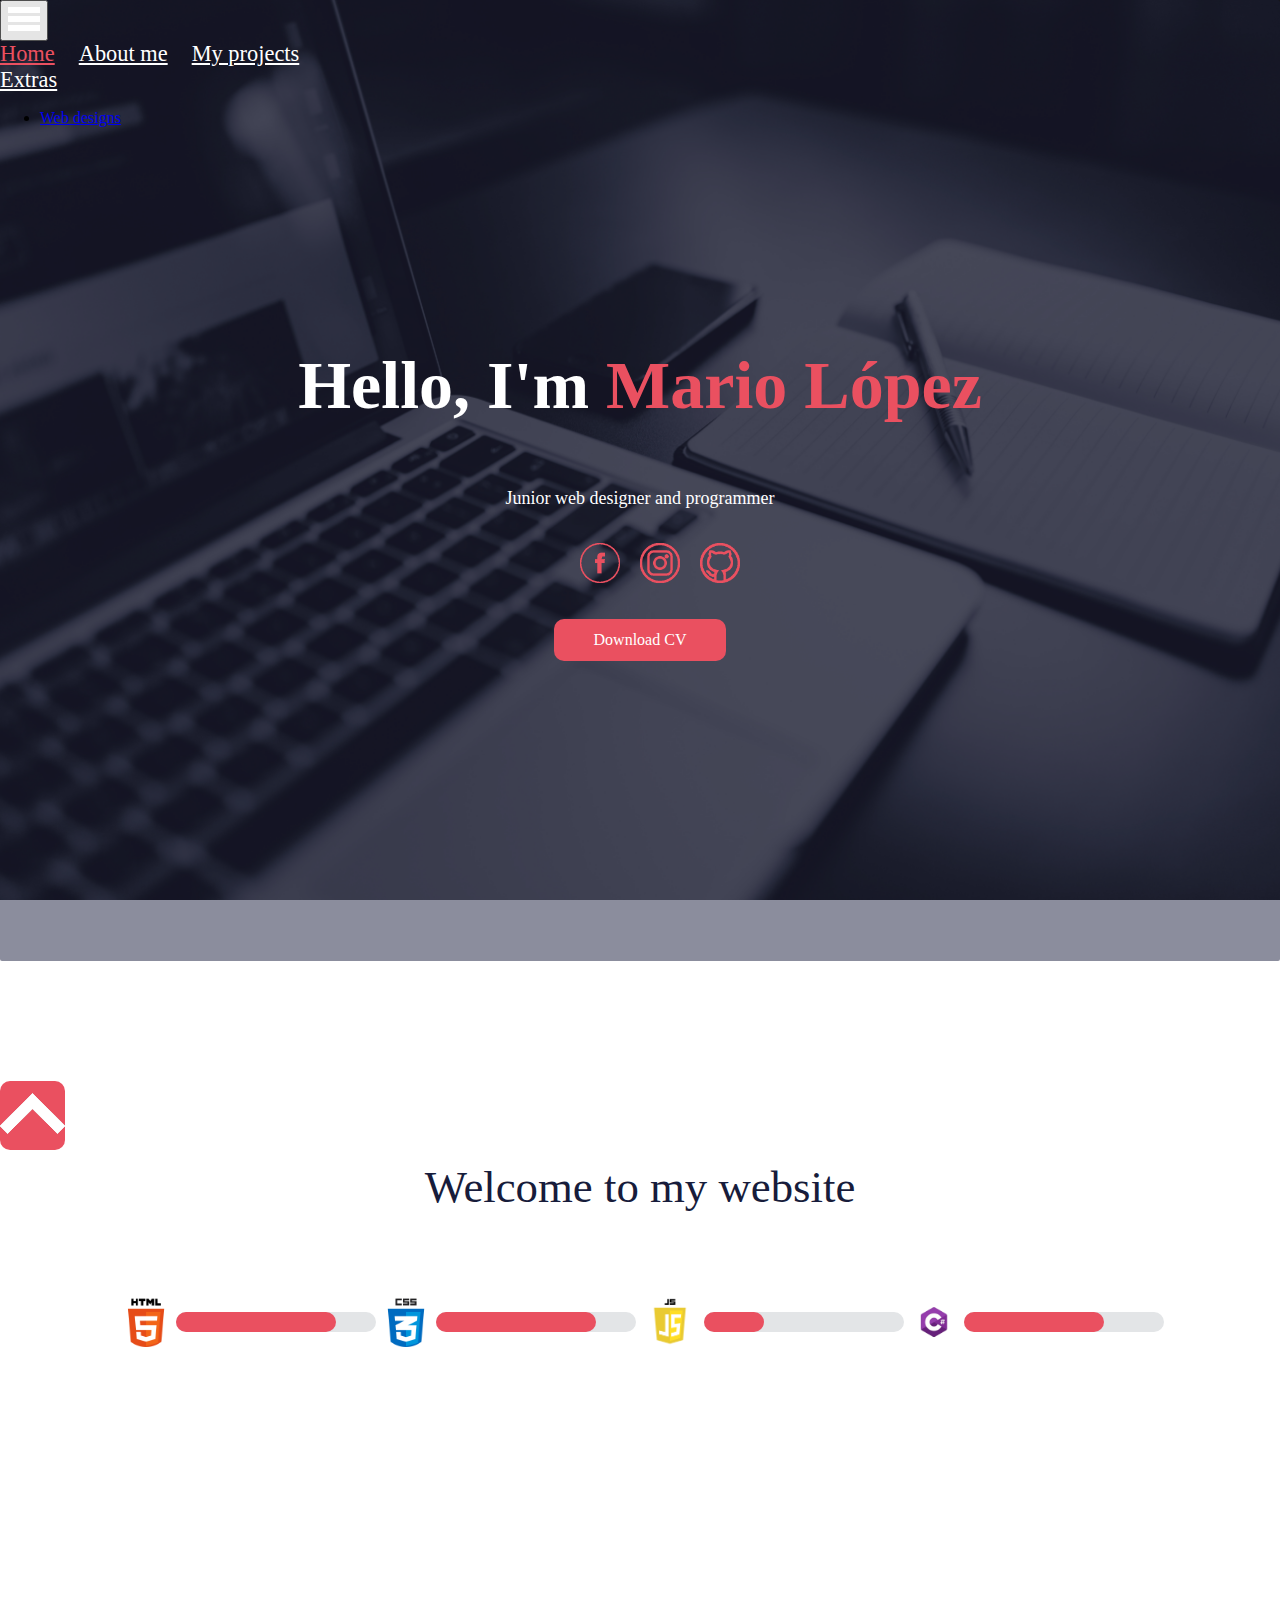
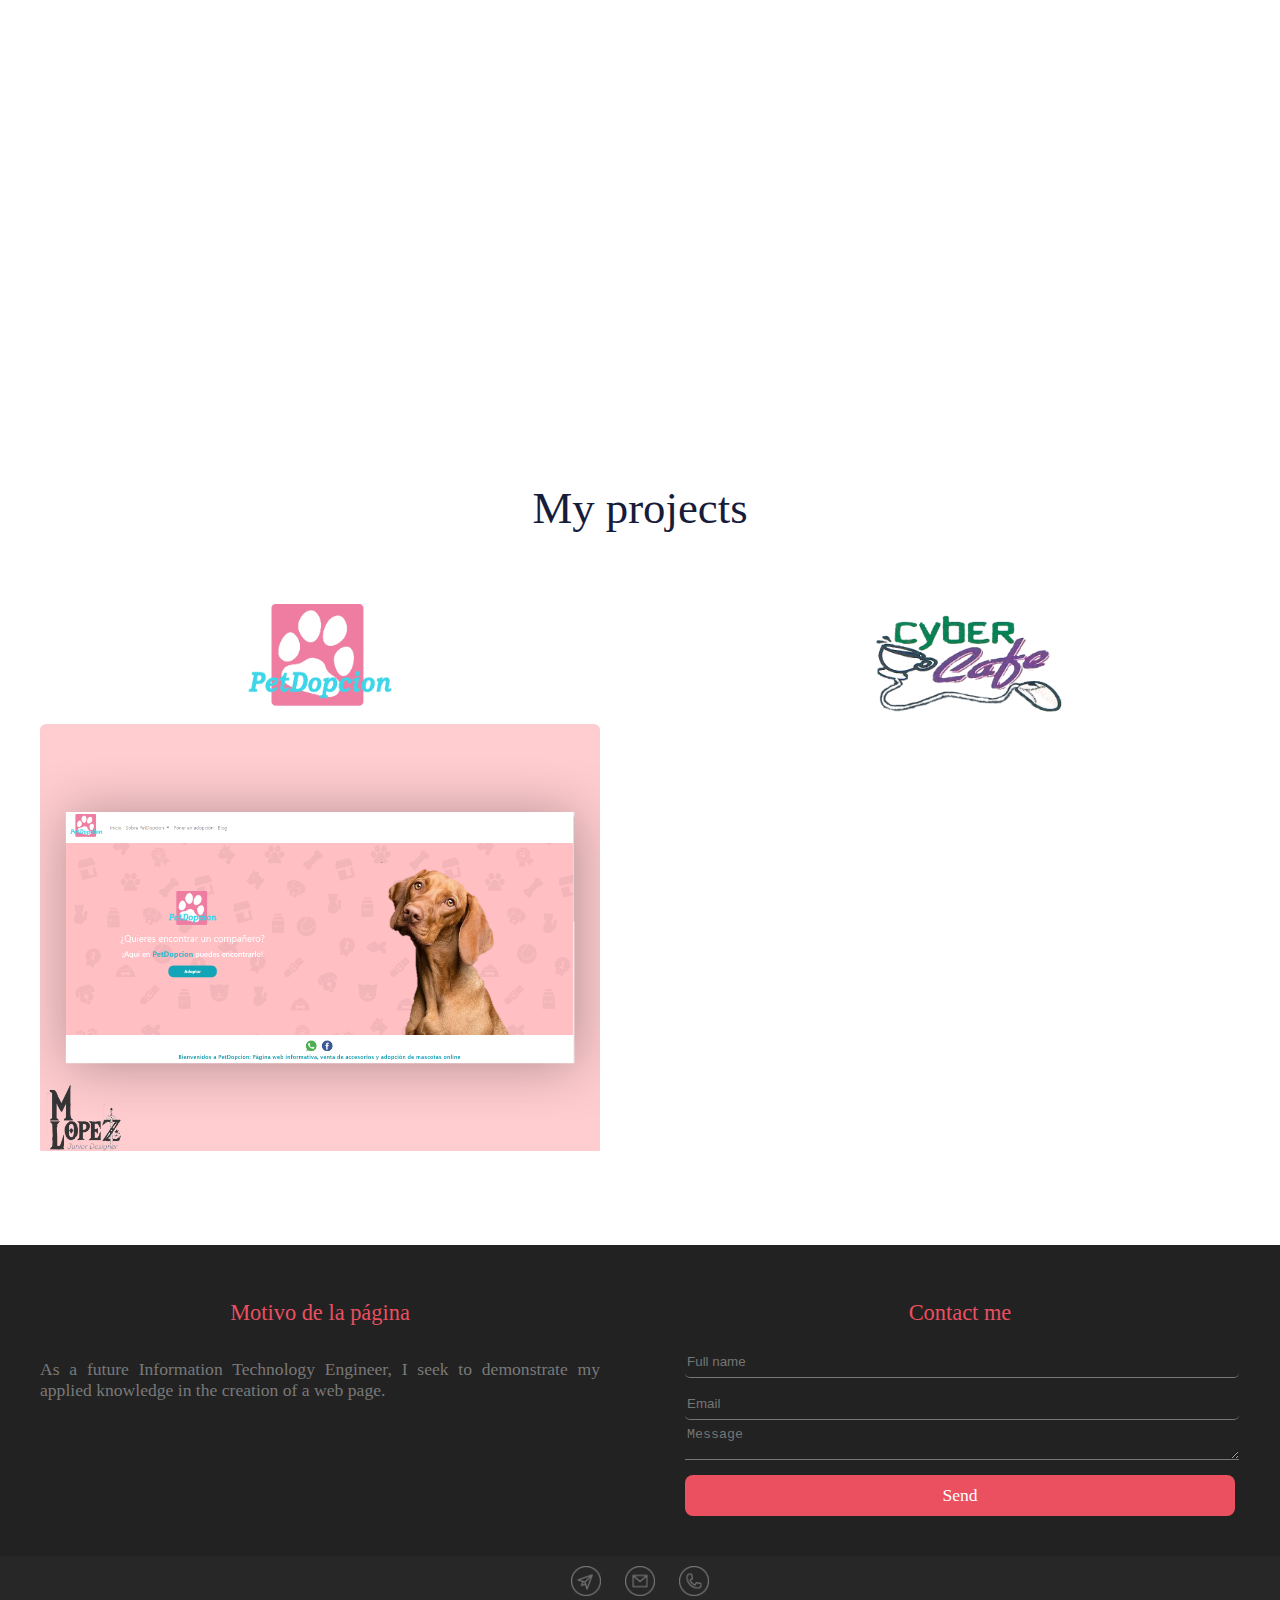
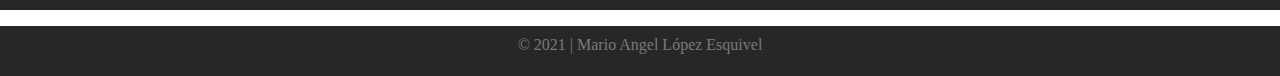
==== commit fd51d3bf: "Versión nueva de CV" ====
--- a/index.html
+++ b/index.html
@@ -9,6 +9,7 @@
     <link href="https://cdn.jsdelivr.net/npm/bootstrap@5.0.0-beta2/dist/css/bootstrap.min.css" rel="stylesheet"
         integrity="sha384-BmbxuPwQa2lc/FVzBcNJ7UAyJxM6wuqIj61tLrc4wSX0szH/Ev+nYRRuWlolflfl" crossorigin="anonymous">
     <link rel="stylesheet" href="https://use.fontawesome.com/releases/v5.7.1/css/all.css">
+    <link rel="icon" href="img/LogoMario.ico">
 </head>
 
 <body>
@@ -23,9 +24,9 @@
             </button>
             <div class="collapse navbar-collapse" id="navbarNavAltMarkup">
                 <div class="navbar-nav">
-                    <a class="nav-link active" aria-current="page" href="#">Inicio</a>
-                    <a class="nav-link" href="#sobre-mi">Sobre mí</a>
-                    <a class="nav-link" href="#portafolio">Portafolio</a>
+                    <a class="nav-link active" aria-current="page" href="#">Home</a>
+                    <a class="nav-link" href="#aboutMe">About me</a>
+                    <a class="nav-link" href="#portafolio">My projects</a>
                     <!-- <a class="nav-link disabled" href="" tabindex="-1" aria-disabled="true">Disabled</a> -->
                     <li class="nav-item dropdown">
                         <a class="nav-link dropdown-toggle" href="" id="navbarDropdown" role="button"
@@ -33,7 +34,7 @@
                             Extras
                         </a>
                         <ul class="dropdown-menu" aria-labelledby="navbarDropdown">
-                            <li><a class="dropdown-item" href="plantillas.html">Diseños web</a></li>
+                            <li><a class="dropdown-item" href="plantillas.html">Web designs</a></li>
                             <!-- <li><a class="dropdown-item" href="">Misión y visión</a></li>
                             <li>
                                 <hr class="dropdown-divider">
@@ -46,63 +47,32 @@
         </div>
     </nav>
     <div class="inicio" id="inicio">
-        <div class="contain">
-            <section class="informacion">
-                <header>
-                    <h1>Hola, soy <b>Mario López</b></h1>
-                    <p>Programador y Diseñador web junior</p>
-                </header>
-                <ul class="redes">
-                    <a href="https://www.facebook.com/9MarioLopez9/" target="_blank"><img src="img/facebook.png"
-                            alt=""></a>
-                    <!-- <a href="https://twitter.com/brochita123" target="_blank"><img src="img/twitter.png" alt=""></a> -->
-                    <a href="https://www.instagram.com/9__mario__9/" target="_blank"><img src="img/instagram.png"
-                            alt=""></a>
-                    <a href="https://github.com/Mario-Lopez" target="_blank"><img src="img/github.png" alt=""></a>
-                </ul>
-            </section>
-            <section class="foto">
-                <img src="img/yo.jpg" alt="">
-            </section>
-        </div>
-    </div>
-
-
-    <h1 class="titulos" id="sobre-mi"><b>Sobre mí</b></h1>
-    <div class="aboutMe">
-        <section>
-            <p>Estudiante de Ingeniería en Tecnologías de la Información en la Universidad Politécnica de Gómez Palacio
-            </p>
-            <div class="img" id="limite">
-                <img src="img/LogoUPG.png" alt="">
-            </div>
-            <!-- <h4 id="limite">Estudios</h4>
-            <li>Ingeniería en Tecnologías de la Información - Universidad Politécnica de Gómez Palacio</li>
-            <li>Técnico Profesional en Mantenimiento Industrial - Cetis #47</li> -->
+        <section class="informacion">
+            <header>
+                <h1>Hello, I'm <b>Mario López</b></h1>
+                <p>Junior web designer and programmer</p>
+            </header>
+            <ul class="redes">
+                <a href="https://www.facebook.com/9MarioLopez9/" target="_blank"><img src="img/facebook.png" alt=""></a>
+                <!-- <a href="https://twitter.com/brochita123" target="_blank"><img src="img/twitter.png" alt=""></a> -->
+                <a href="https://www.instagram.com/9__mario__9/" target="_blank"><img src="img/instagram.png"
+                        alt=""></a>
+                <a href="https://github.com/Mario-Lopez" target="_blank"><img src="img/github.png" alt=""></a>
+            </ul>
+            <footer class="btn-cv">
+                <a href="#" target="_blank">Download CV</a>
+            </footer>
         </section>
     </div>
 
-    <!-- <h1 class="titulos"><b>Habilidades</b></h1> -->
-    <div class="habilidades" id="habilidades">
+    <a href="#" id="btnBack"><img src="img/arrow.png" alt=""></a>
+
+    <div class="habilidades">
         <section>
             <header>
-                <h4>Algunos datos:</h4>
+                <h4 class="titulos" id="aboutMe">Welcome to my website</h4>
             </header>
-            <main>
-                <li>
-                    <p>Soy un joven de 21 años actualmente estudiando una ingeniería.</p>
-                </li>
-                <li><img src="img/developer.png" alt="" class="developer"></li>
-                <li>
-                    <p>Me gusta cada día aprender cosas nuevas que me ayuden a desarrollarme de manera profesional.</p>
-                </li>
-            </main>
-        </section>
-        <section>
-            <header>
-                <h4>Lenguajes manejados</h4>
-            </header>
-            <main>
+            <div>
                 <li>
                     <img src="img/html.png" alt="">
                     <progress max="100" value="80"></progress>
@@ -119,22 +89,30 @@
                     <img src="img/csharp.png" alt="">
                     <progress max="100" value="70"></progress>
                 </li>
+            </div>
+        </section>
+    </div>
+
+    <div class="aboutMe">
+        <section>
+            <header></header>
+            <main>
+                <p id="infoMia">Hi! My name is Mario López and I am a student in the Information Technology Engineering career</p>
             </main>
         </section>
-    </div>
-    <div class="btn-cv">
-        <a href="#" class="button" target="_blank">Descargar CV</a>
+        <div>
+            <img src="img/yo2.jpg" alt="" id="fotoMia">
+        </div>
     </div>
 
-
-    <h1 class="titulos" id="portafolio">Portafolio</h1>
+    <h1 class="titulos" id="portafolio">My projects</h1>
     <div class="portafolio">
         <section>
             <header><img src="img/logoP.png" alt=""></header>
             <main>
                 <img src="img/petdopcion.png" alt="">
                 <div class="caja">
-                    <h3>Veterinaria PetDopcion (en proceso)</h3>
+                    <h3>Veterinaria PetDopcion</h3>
                     <main>PetDopcion es un proyecto en proceso
                         su objetivo es ser un sistema de adopción de animales
                         callejeros y venta de productos para mascotas.
@@ -160,47 +138,28 @@
     </div>
 
 
-    <!-- <h1 class="titulos" id="portafolio">Portafolio</h1>
-    <div class="portafolio">
-        <section>
-            <header><img src="img/logoP.png" alt=""></header>
-            <nav><h1>Veterinaria Petdopcion (en progreso)</h1></nav>
-            <main>
-                <a href="https://mario-lopez.github.io/PetDopcion/"><img src="img/petdopcion.png" alt=""></a>
-            </main>
-        </section>
-
-        <section>
-            <header><img src="img/logoC.png" alt=""></header>
-            <nav><h1>Cyber Cafe (próximamente)</h1></nav>
-            <main></main>
-        </section>
-    </div> -->
-
-
     <footer class="footer">
         <section>
             <header>
-                <h1 style="font-size: 18px; color: rgb(255, 192, 0,0.8);">Motivo de la página</h1>
+                <h1 style="font-size: 1.4rem; color: #ea5060; font-weight: 300;">Motivo de la página</h1>
             </header>
             <main>
                 <p>
-                    Como futuro Ingeniero en Tecnologías de la Información, busco demostrar mis conocimientos aplicados
-                    en
-                    la creación de la página web.
+                    As a future Information Technology Engineer, I seek to demonstrate my applied knowledge in the
+                    creation of a web page.
                 </p>
             </main>
         </section>
         <section>
             <header>
-                <h1 style="font-size: 18px; color: rgb(255, 192, 0,0.8);">Contáctame</h1>
+                <h1 style="font-size: 1.4rem; color: #ea5060; font-weight: 300;">Contact me</h1>
             </header>
             <main>
                 <form action="">
-                    <input type="text" placeholder="Nombre completo">
+                    <input type="text" placeholder="Full name">
                     <input type="text" placeholder="Email">
-                    <textarea placeholder="Mensaje"></textarea>
-                    <footer><input type="submit" title="Enviar"></footer>
+                    <textarea placeholder="Message"></textarea>
+                    <footer><a href="#">Send</a></footer>
                 </form>
             </main>
         </section>
--- a/css/cv.css
+++ b/css/cv.css
@@ -1,28 +1,35 @@
 body{
-    scroll-behavior: smooth;
     margin: 0;
     padding: 0;
-    background: black;
 }
 
 .titulos {
     display: flex;
     justify-content: center;
-    font-size: 35px;
-    font-family: 'Trebuchet MS', 'Lucida Sans Unicode', 'Lucida Grande', 'Lucida Sans', Arial, sans-serif;
-    margin: 40px;
-    color: #FFC000;
-    padding-top: 40px;
-}
-#sobre-mi{
-    padding-top: 120px;
+    color: #171c3b; 
+    font-size: 2.8rem;
+    font-weight: 200;
+}
+#btnBack{
+    position: fixed;
+    background: #ea5060;
+    transform: translateY(120px);
+    transition: all 0.5s ease;
+    border-radius: 10px;
+}
+#btnBack:hover{
+    border-radius: 20px;
+}
+#btnBack img{
+    height: 65px;
 }
 #portafolio{
     padding-top: 120px;
 }
 #menu{
     width: 100%;
-    position: fixed;
+    /* position: fixed; */
+    position: absolute;
     transition: all 0.5s ease;
 }
 
@@ -35,10 +42,10 @@
     padding-right: 20px;
 }
 #menu .nav-link.active{
-    color: #FFC000;
+    color: #ea5060 ;
 }
 #menu .nav-link:hover{
-    color:#FFC000;
+    color:#ea5060 ;
 }
 
 .inicio {
@@ -50,51 +57,31 @@
     color: white;
     transition: all 0.5s ease;
 }
-
-.contain {
-    display: grid;
-    grid-template-columns: repeat(2, 1fr);
-    transition: all 0.5s ease;
-    padding-bottom: 20px;
-    padding-top: 180px;
-    padding-bottom: 180px;
-}
-.contain .informacion{
-    display: flex;
-    justify-content: center;
-    background: rgba(241, 241, 241, 0.137);
-    padding-top: 100px;
-    padding-bottom: 100px;
-    margin-right: 20px;
-    margin-left: 20px;
+.informacion{
+    display: flex;
+    justify-content: center;
+    background: rgb(23, 28, 59,0.5);
     flex-direction: column;
     border-radius: 2px;
 }
-.contain .informacion header{
+.informacion header{
     display: flex;
     justify-content: center;
     flex-direction: column;
     text-align: center;
-}
-.contain .informacion .redes {
-    display: flex;
-    justify-content: center;
-}
-.contain .foto {
-    display: flex;
-    justify-content: center;
-}
-
-.contain .foto img {
-    height: 320px;
-    border-radius: 50%;
-}
-
-.contain section h1 b {
-    color: #FFC000;
-}
-
-.contain .redes img {
+    margin-top: 300px;
+}
+.informacion header h1{
+    font-size:68px;
+}
+.informacion header p{
+    font-size: 18px;
+}
+.informacion .redes {
+    display: flex;
+    justify-content: center;
+}
+.informacion .redes img {
     height: 40px;
     margin-left: 10px;
     margin-right: 10px;
@@ -102,69 +89,67 @@
     transition: all 0.5s ease;
 }
 
-.contain .redes img:hover {
+.informacion .redes img:hover {
     transform: translateY(-6px);
 }
-
-.aboutMe {
-    display: flex;
-    justify-content: center;
-    font-size: 1.2rem;
-    font-weight: 200;
-    text-align: justify;
-    margin-right: 40px;
-    margin-left: 40px;
-    background: rgb(241, 241, 241, 0.3);
-    transition: all 0.5s ease;
-}
-.aboutMe .img{
-    display: flex;
-    justify-content: center;
-}
-.aboutMe .img img{
-    height: 240px;
+.informacion .btn-cv{
+    display: flex;
+    justify-content: center;
+    margin-top: 16px;
+    margin-bottom: 300px;
+}
+.informacion .btn-cv a{
+    text-decoration: none;
+    color: white;
+    background: #ea5060;
+    padding: 12px 40px;
+    transition: all 0.5s ease;
+    border-radius: 10px;
+}
+.informacion .btn-cv a:hover{
+    border-radius: 18px;
+    background: black;
+}
+section h1 b {
+    color: #ea5060 ;
 }
 
 .habilidades {
     display: grid;
-    grid-template-columns: repeat(2, 1fr);
-    background: rgb(241, 241, 241, 0.3);
+    grid-template-columns: repeat(1, 1fr);
     font-size: 1.2rem;
     font-weight: 300;
     text-align: center;
     margin-left: 40px;
     margin-right: 40px;
+    padding-top: 100px;
+    padding-bottom: 100px;
     transition: all 0.5s ease;
 }
 
 .habilidades section header {
     display: flex;
     justify-content: center;
-    font-size: 20px;
     padding-top: 40px;
-    font-family: 'Lucida Sans', 'Lucida Sans Regular', 'Lucida Grande', 'Lucida Sans Unicode', Geneva, Verdana, sans-serif;
     /* margin: 20px; */
 }
-
+.habilidades section div{
+    display: flex;
+    justify-content: center;
+    margin-top: 20px;
+}
 .habilidades section li {
     display: flex;
     justify-content: center
 }
-
-.habilidades section main {
-    margin: 40px;
-}
-
 .habilidades section li progress {
     margin-top: 20px;
-    height: 28px;
+    height: 20px;
     width: 200px;
     appearance: none;
-    -webkit-appearance: none;
-}
-
+}
 progress[value]::-webkit-progress-value {
-    background-color: #FFC000;
+    background-color: #ea5060;
     border-radius: 10px;
 }
 
@@ -173,45 +158,43 @@
     border-radius: 10px;
 }
 
-.habilidades section .developer {
-    height: 180px;
-}
-
 .habilidades section img {
     display: block;
     text-align: center;
     height: 50px;
     margin: 5px;
-    transition: all 0.5s ease;
-}
-
-.btn-cv {
-    display: flex;
-    justify-content: center;
-    border-bottom-style: solid;
-    border-width: 1px;
-    background: rgb(241, 241, 241, 0.3);
-    border-color: #E3E5E7;
-    padding-bottom: 100px;
-}
-
-.btn-cv .button {
-    border-radius: 10px;
-    padding-left: 30px;
-    padding-right: 30px;
-    padding-top: 10px;
-    padding-bottom: 10px;
-    text-align: center;
-    background: #FFC000;
-    color: white;
-    text-decoration: none;
-    font-family: 'Lucida Sans', 'Lucida Sans Regular', 'Lucida Grande', 'Lucida Sans Unicode', Geneva, Verdana, sans-serif;
-    border-style: none;
-    transition: all 0.5s ease;
-}
-
-.btn-cv .button:hover {
-    background: black;
+}
+.aboutMe{
+    display: grid;
+    grid-template-columns: repeat(2,1fr);
+    margin-top: 20px;
+}
+.aboutMe section{
+    display: flex;
+    justify-content: center;
+    margin: 20px;
+}
+.aboutMe section main{
+    display: flex;
+    justify-content: center;
+    text-align: justify;
+    font-size: 1.4rem;
+    font-weight: 200px;
+    margin: 40px;
+}
+.aboutMe section main p{
+    transition: all 1s ease;
+    opacity: 0;
+}
+.aboutMe div{
+    display: flex;
+    justify-content: center;
+}
+.aboutMe div img{
+    height: 460px;
+    border-radius: 20%;
+    opacity: 0;
+    transition: all 1s ease;
 }
 .portafolio{
     display: grid;
@@ -260,7 +243,7 @@
     visibility: visible;
 }
 .portafolio section main:hover >.caja h3{
-    margin-top: 40px;
+    margin-top: 20px;
     margin-bottom: 15px;
 }
 .portafolio section main .caja h3{
@@ -277,7 +260,7 @@
 .portafolio section main .caja a{
     text-decoration: none;
     padding-right: 40px;
-    background: #FFC000;
+    background: #ea5060;
     border-radius: 8px;
     padding-top: 6px;
     padding-bottom: 6px;
@@ -344,15 +327,21 @@
     justify-content: center;
     margin-top: 10px;
 }
-.footer section main footer input[type="submit"]{
-    background: #FFC000;
+.footer section main footer a{
+    text-decoration: none;
+    background: #ea5060;
     border-style: none;
-    padding-right: 40px;
-    padding-left: 40px;
     padding-top: 10px;
     color: white;
     padding-bottom: 10px;
     border-radius: 8px;
+    width: 100%;
+    text-align: center;
+    transition: all 0.5s ease;
+}
+.footer section main footer a:hover{
+    background: #171c3b;
+
 }
 .contactos{
     display: flex;
@@ -388,63 +377,34 @@
     box-shadow: #222222;
 }
 body::-webkit-scrollbar-thumb{
-    background: #FFC000;
+    background: #ea5060 ;
     border-radius: 15px;
 
 
 }
-
+@media screen and (max-width:1028px) {
+    .habilidades section div{
+        display: block;
+        justify-content: center;
+    }
+}
 @media screen and (max-width:768px) {
-    .inicio .menu {
-        display: flex;
-        justify-content: center;
-    }
-
-    .inicio .menu ul li {
-        margin-right: 8px;
-        margin-left: 8px;
-        margin-top: 20px;
-    }
-
-    .inicio .menu ul li a {
-        font-size: 15px;
-    }
-
-    .contain {
-        display: grid;
-        grid-template-columns: repeat(1, 1fr);
-    }
-
-    .contain section {
-        margin-top: 120px;
-    }
 
     .habilidades {
         display: grid;
         grid-template-columns: repeat(1, 1fr);
     }
-
     .habilidades section img {
         height: 50px;
     }
-
-    .btn-cv .button {
-        margin-top: 35px;
-    }
-
-    .cursos {
+    .aboutMe{
         display: grid;
-        grid-template-columns: repeat(1, 1fr);
-    }
-
+        grid-template-columns: repeat(1,1fr);
+    }
     .portafolio {
         display: grid;
         grid-template-columns: repeat(1,1fr);
     }
-
-    /* .portafolio main img {
-        height: 200px;
-    }  */
     .footer {
         display: grid;
         grid-template-columns: repeat(1, 1fr);
@@ -459,21 +419,6 @@
 }
 
 @media screen and (max-width:400px) {
-    .inicio .menu {
-        display: flex;
-        justify-content: center;
-    }
-
-    .inicio .menu ul li {
-        margin-right: 12px;
-        margin-left: 12px;
-        margin-top: 20px;
-    }
-
-    .inicio .menu ul li a {
-        font-size: 13px;
-    }
-
     .portafolio {
         display: grid;
         grid-template-columns: repeat(1,1fr);
@@ -486,10 +431,6 @@
 }
 
 @media screen and (max-width:360px) {
-    .contain img {
-        height: 280px;
-        border-radius: 50%;
-    }
 
     /* .portafolio main img {
         width: 300px;
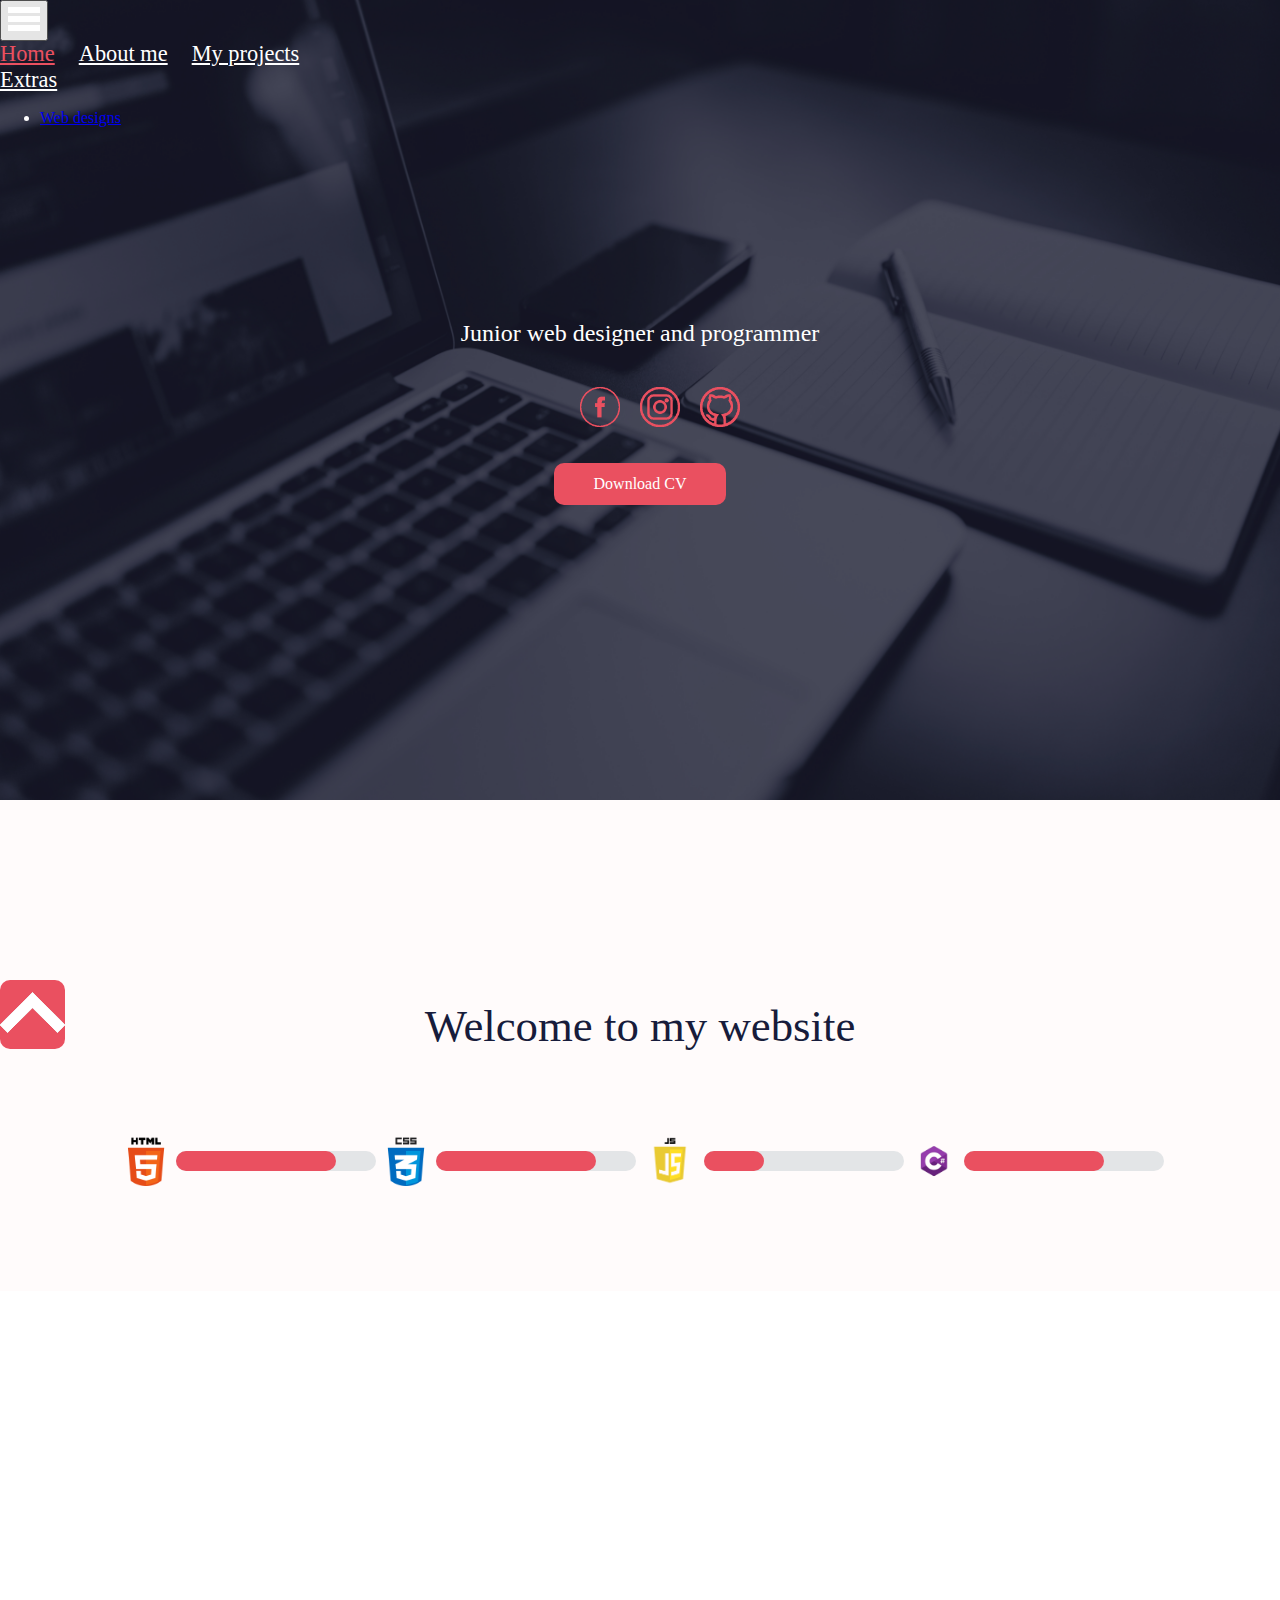
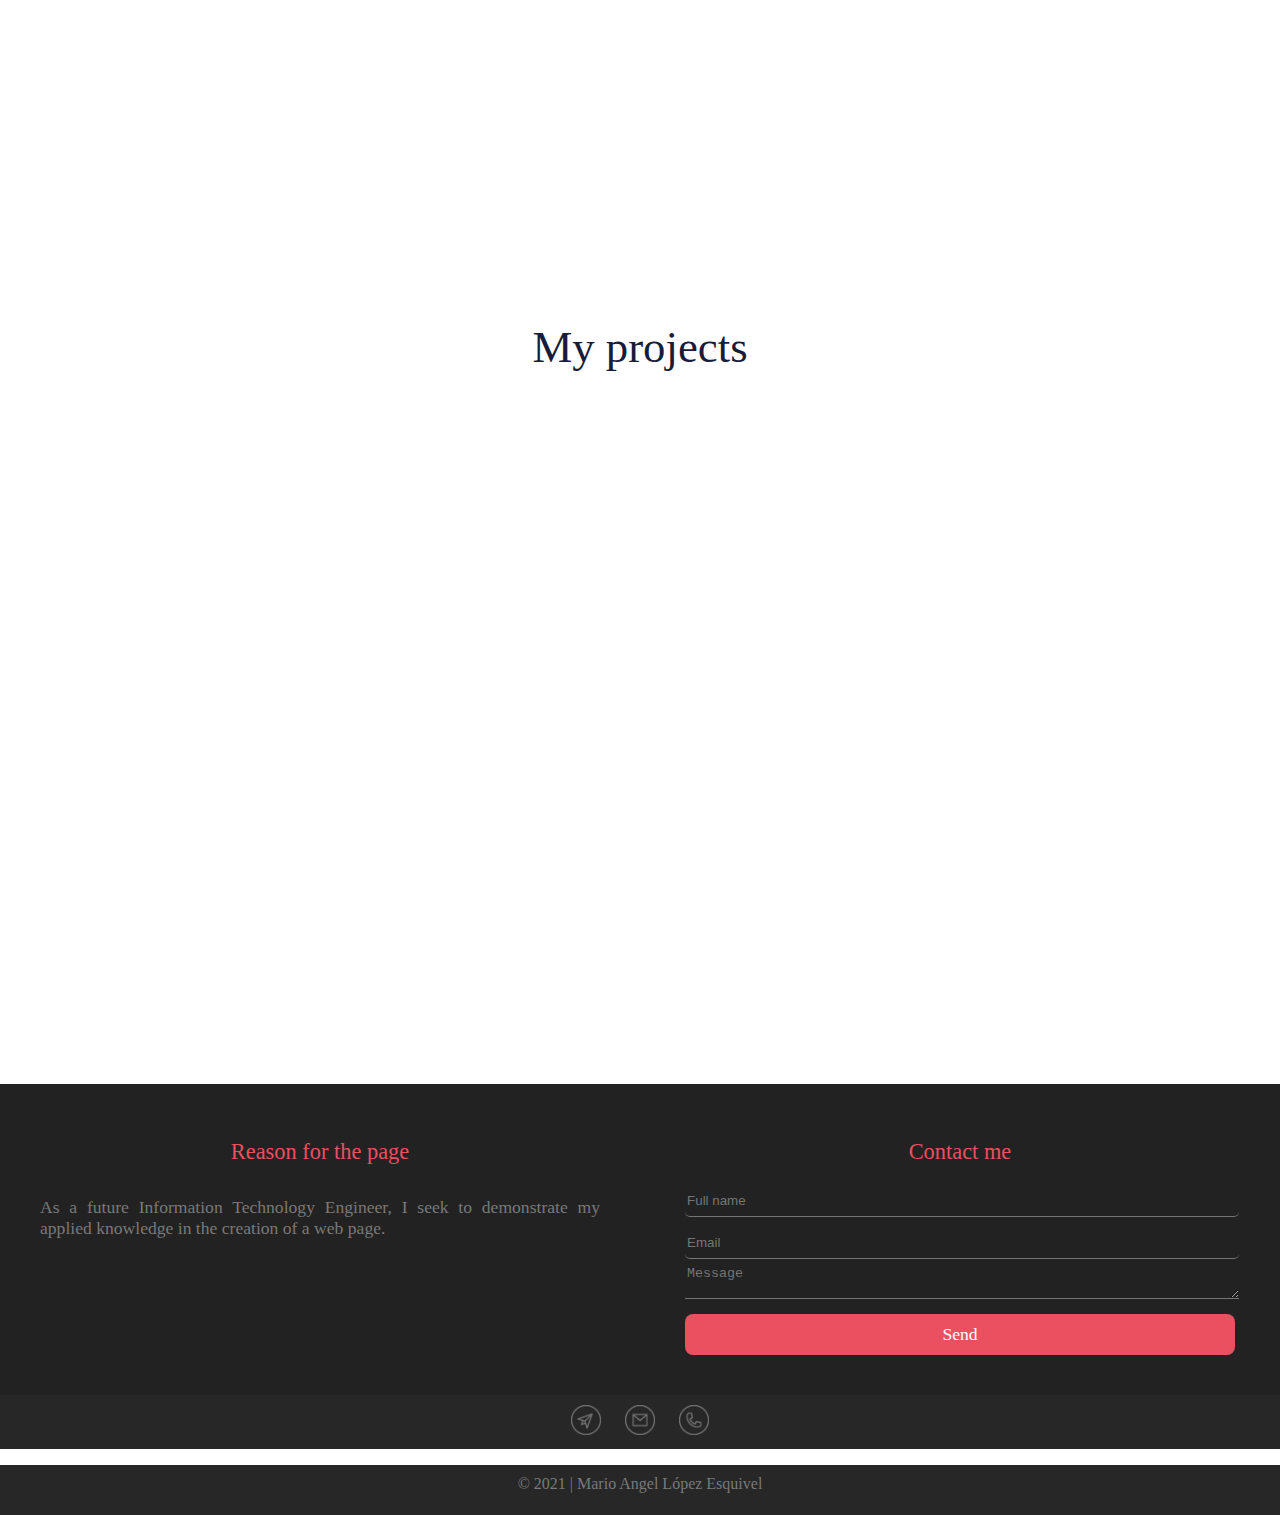
==== commit 65c04f62: "Versión nueva 1.1 de CV" ====
--- a/index.html
+++ b/index.html
@@ -13,43 +13,44 @@
 </head>
 
 <body>
-    <nav class="navbar navbar-expand-lg navbar-light" id="menu">
-        <div class="container-fluid">
-            <!-- <img src="img/LogoMario.png" alt="" class="logo"> -->
-            <a class="navbar-brand" href="#"></a>
-            <button class="navbar-toggler" type="button" data-bs-toggle="collapse" data-bs-target="#navbarNavAltMarkup"
-                aria-controls="navbarNavAltMarkup" aria-expanded="false" aria-label="Toggle navigation">
-                <span><img src="img/lista.png" alt=""></span>
-                <!-- <span class="navbar-toggler-icon"></span> -->
-            </button>
-            <div class="collapse navbar-collapse" id="navbarNavAltMarkup">
-                <div class="navbar-nav">
-                    <a class="nav-link active" aria-current="page" href="#">Home</a>
-                    <a class="nav-link" href="#aboutMe">About me</a>
-                    <a class="nav-link" href="#portafolio">My projects</a>
-                    <!-- <a class="nav-link disabled" href="" tabindex="-1" aria-disabled="true">Disabled</a> -->
-                    <li class="nav-item dropdown">
-                        <a class="nav-link dropdown-toggle" href="" id="navbarDropdown" role="button"
-                            data-bs-toggle="dropdown" aria-expanded="false">
-                            Extras
-                        </a>
-                        <ul class="dropdown-menu" aria-labelledby="navbarDropdown">
-                            <li><a class="dropdown-item" href="plantillas.html">Web designs</a></li>
-                            <!-- <li><a class="dropdown-item" href="">Misión y visión</a></li>
-                            <li>
-                                <hr class="dropdown-divider">
-                            </li>
-                            <li><a class="dropdown-item" href="">Tienda</a></li> -->
-                        </ul>
-                    </li>
+
+    <div class="inicio" id="inicio">
+        <nav class="navbar navbar-expand-lg navbar-light" id="menu">
+            <div class="container-fluid">
+                <a class="navbar-brand" href="#"></a>
+                <button class="navbar-toggler" type="button" data-bs-toggle="collapse"
+                    data-bs-target="#navbarNavAltMarkup" aria-controls="navbarNavAltMarkup" aria-expanded="false"
+                    aria-label="Toggle navigation">
+                    <span><img src="img/lista.png" alt=""></span>
+                    <link href="/your-path-to-fontawesome/css/fontawesome.css" rel="stylesheet">
+                </button>
+                <div class="collapse navbar-collapse" id="navbarNavAltMarkup">
+                    <div class="navbar-nav">
+                        <a class="nav-link active" aria-current="page" href="#">Home</a>
+                        <a class="nav-link" href="#aboutMe">About me</a>
+                        <a class="nav-link" href="#portafolio">My projects</a>
+                        <!-- <a class="nav-link disabled" href="" tabindex="-1" aria-disabled="true">Disabled</a> -->
+                        <li class="nav-item dropdown">
+                            <a class="nav-link dropdown-toggle" href="" id="navbarDropdown" role="button"
+                                data-bs-toggle="dropdown" aria-expanded="false">
+                                Extras
+                            </a>
+                            <ul class="dropdown-menu" aria-labelledby="navbarDropdown">
+                                <li><a class="dropdown-item" href="plantillas.html">Web designs</a></li>
+                                <!-- <li><a class="dropdown-item" href="">Misión y visión</a></li>
+                                <li>
+                                    <hr class="dropdown-divider">
+                                </li>
+                                <li><a class="dropdown-item" href="">Tienda</a></li> -->
+                            </ul>
+                        </li>
+                    </div>
                 </div>
             </div>
-        </div>
-    </nav>
-    <div class="inicio" id="inicio">
-        <section class="informacion">
+        </nav>
+        <div class="informacion">
             <header>
-                <h1>Hello, I'm <b>Mario López</b></h1>
+                <h1 id="inicioSaludo">Hello, I'm <b>Mario López</b></h1>
                 <p>Junior web designer and programmer</p>
             </header>
             <ul class="redes">
@@ -62,7 +63,7 @@
             <footer class="btn-cv">
                 <a href="#" target="_blank">Download CV</a>
             </footer>
-        </section>
+        </div>
     </div>
 
     <a href="#" id="btnBack"><img src="img/arrow.png" alt=""></a>
@@ -97,16 +98,20 @@
         <section>
             <header></header>
             <main>
-                <p id="infoMia">Hi! My name is Mario López and I am a student in the Information Technology Engineering career</p>
+                <p id="infoMia">Hi! My name is Mario López and I am a student in the Information Technology Engineering
+                    career.
+                    I'm ready to get my first job experience in IT.
+                    <b>My phrase at all times is "Always learn from mistakes".</b>
+                <p></p>
             </main>
         </section>
         <div>
-            <img src="img/yo2.jpg" alt="" id="fotoMia">
+            <img src="img/yo.jpg" alt="" id="fotoMia">
         </div>
     </div>
 
     <h1 class="titulos" id="portafolio">My projects</h1>
-    <div class="portafolio">
+    <div class="portafolio" id="divPortafolio">
         <section>
             <header><img src="img/logoP.png" alt=""></header>
             <main>
@@ -124,7 +129,7 @@
         <section>
             <header><img src="img/logoC.png" alt=""></header>
             <main>
-                <!-- <img src="img/nopuedeser.jpg" alt=""> -->
+                <!-- <img src="img/cyber.png" alt=""> -->
                 <div class="caja">
                     <h3>CyberCafe (Trabajo a futuro)</h3>
                     <main>PetDopcion es un proyecto en proceso
@@ -141,7 +146,7 @@
     <footer class="footer">
         <section>
             <header>
-                <h1 style="font-size: 1.4rem; color: #ea5060; font-weight: 300;">Motivo de la página</h1>
+                <h1 style="font-size: 1.4rem; color: #ea5060; font-weight: 300;">Reason for the page</h1>
             </header>
             <main>
                 <p>
--- a/css/cv.css
+++ b/css/cv.css
@@ -2,7 +2,6 @@
     margin: 0;
     padding: 0;
 }
-
 .titulos {
     display: flex;
     justify-content: center;
@@ -13,7 +12,7 @@
 #btnBack{
     position: fixed;
     background: #ea5060;
-    transform: translateY(120px);
+    transform: translateY(180px);
     transition: all 0.5s ease;
     border-radius: 10px;
 }
@@ -29,6 +28,7 @@
 #menu{
     width: 100%;
     /* position: fixed; */
+    position: sticky;
     position: absolute;
     transition: all 0.5s ease;
 }
@@ -49,33 +49,40 @@
 }
 
 .inicio {
+    height: 800px;
     background-image: url(/img/fondo.jpg);
     background-position: center;
-    background-repeat: no-repeat;
+    /* background-repeat: no-repeat; */
     background-size: cover;
-    background-attachment: fixed;
-    color: white;
-    transition: all 0.5s ease;
+    /* background-attachment: fixed; */
+    color: white;
+    /* transition: all 0.5s ease; */
 }
 .informacion{
     display: flex;
     justify-content: center;
+    width: 100%;
+    height: 100%;
     background: rgb(23, 28, 59,0.5);
     flex-direction: column;
-    border-radius: 2px;
 }
 .informacion header{
-    display: flex;
-    justify-content: center;
-    flex-direction: column;
-    text-align: center;
-    margin-top: 300px;
+    text-align: center;
 }
 .informacion header h1{
-    font-size:68px;
+    font-size: 0rem;
+    font-weight: 300;
+    animation: texto 2s;
+    animation-fill-mode: forwards;
+}
+@keyframes texto{
+    100%{
+        font-size: 4.6rem;
+    }
 }
 .informacion header p{
-    font-size: 18px;
+    font-size: 1.5rem;
+    font-weight: 300;
 }
 .informacion .redes {
     display: flex;
@@ -96,7 +103,6 @@
     display: flex;
     justify-content: center;
     margin-top: 16px;
-    margin-bottom: 300px;
 }
 .informacion .btn-cv a{
     text-decoration: none;
@@ -110,7 +116,7 @@
     border-radius: 18px;
     background: black;
 }
-section h1 b {
+.informacion h1 b {
     color: #ea5060 ;
 }
 
@@ -120,10 +126,9 @@
     font-size: 1.2rem;
     font-weight: 300;
     text-align: center;
-    margin-left: 40px;
-    margin-right: 40px;
     padding-top: 100px;
     padding-bottom: 100px;
+    background: rgb(255, 251, 251);
     transition: all 0.5s ease;
 }
 
@@ -200,6 +205,8 @@
     display: grid;
     grid-template-columns: repeat(2,1fr);
     justify-items: center;
+    transition: all 1s ease;
+    opacity: 0;
 }
 .portafolio section{
     margin: 40px;
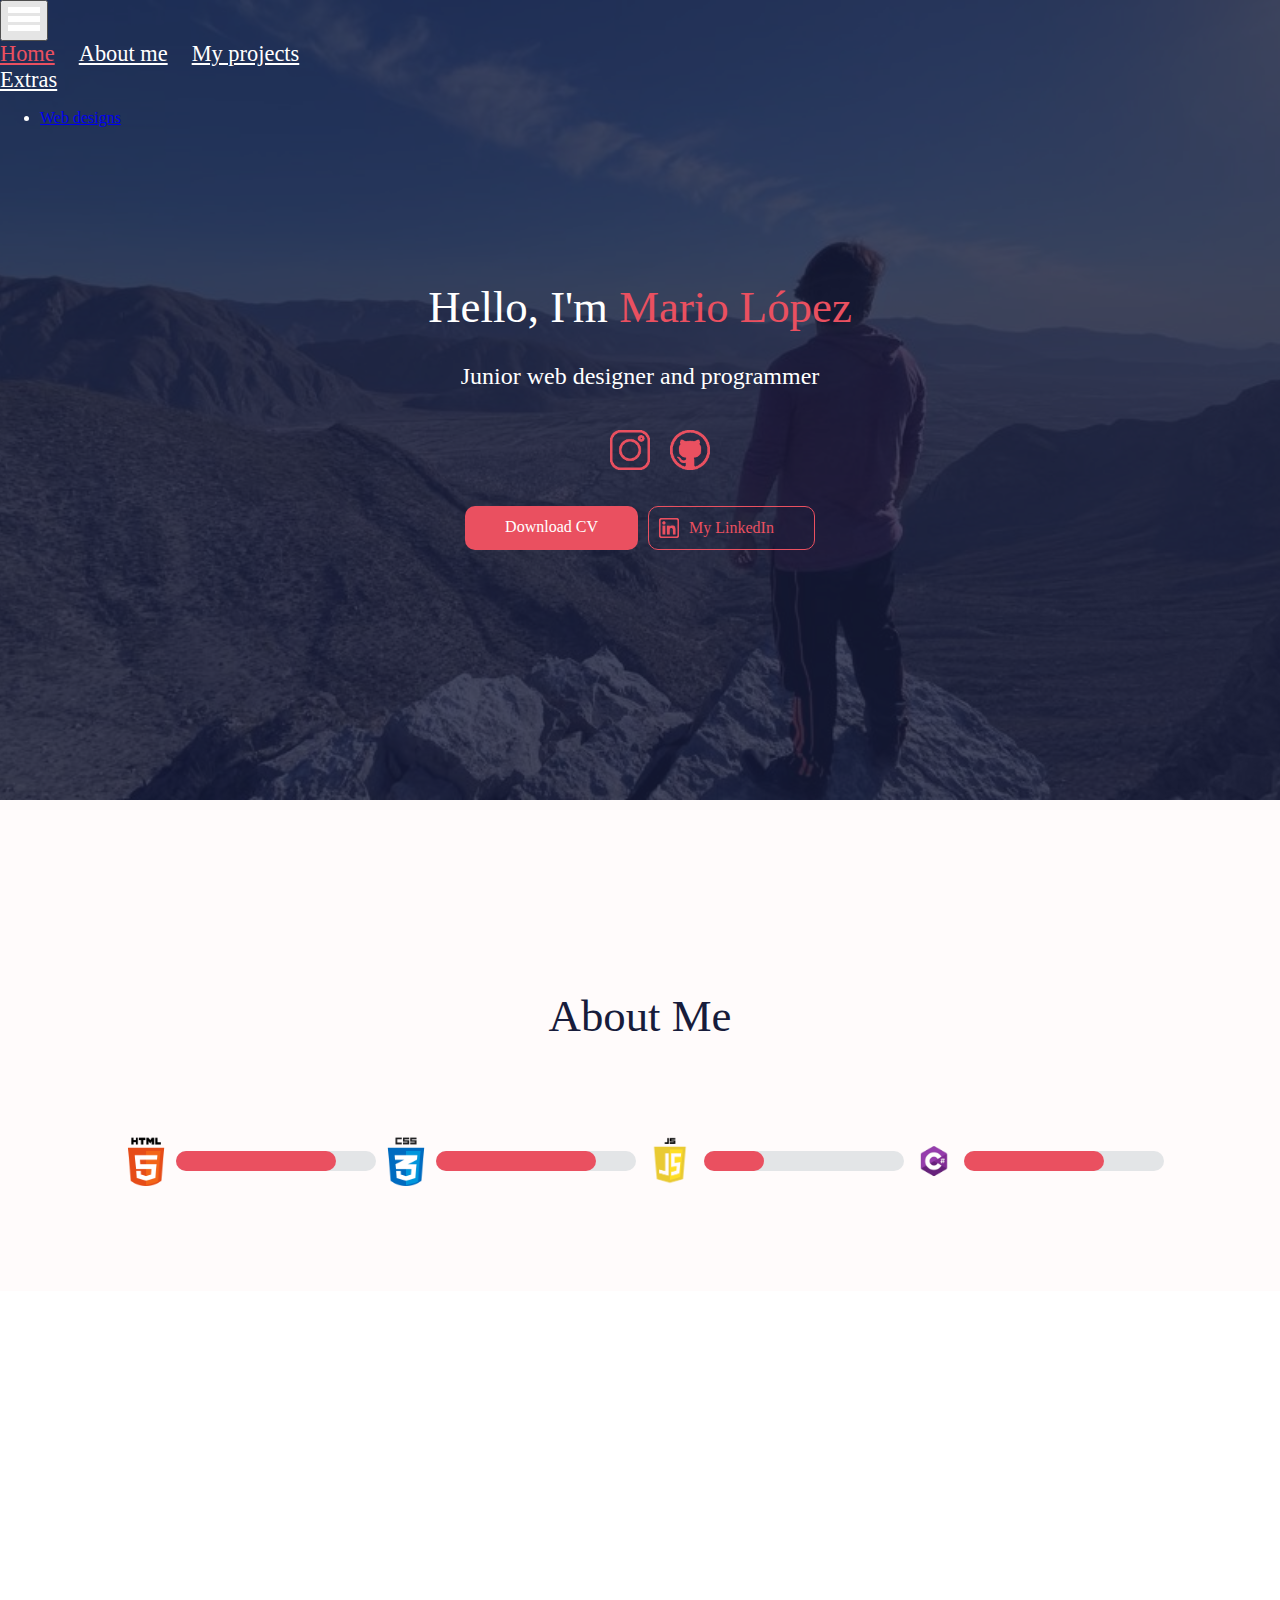
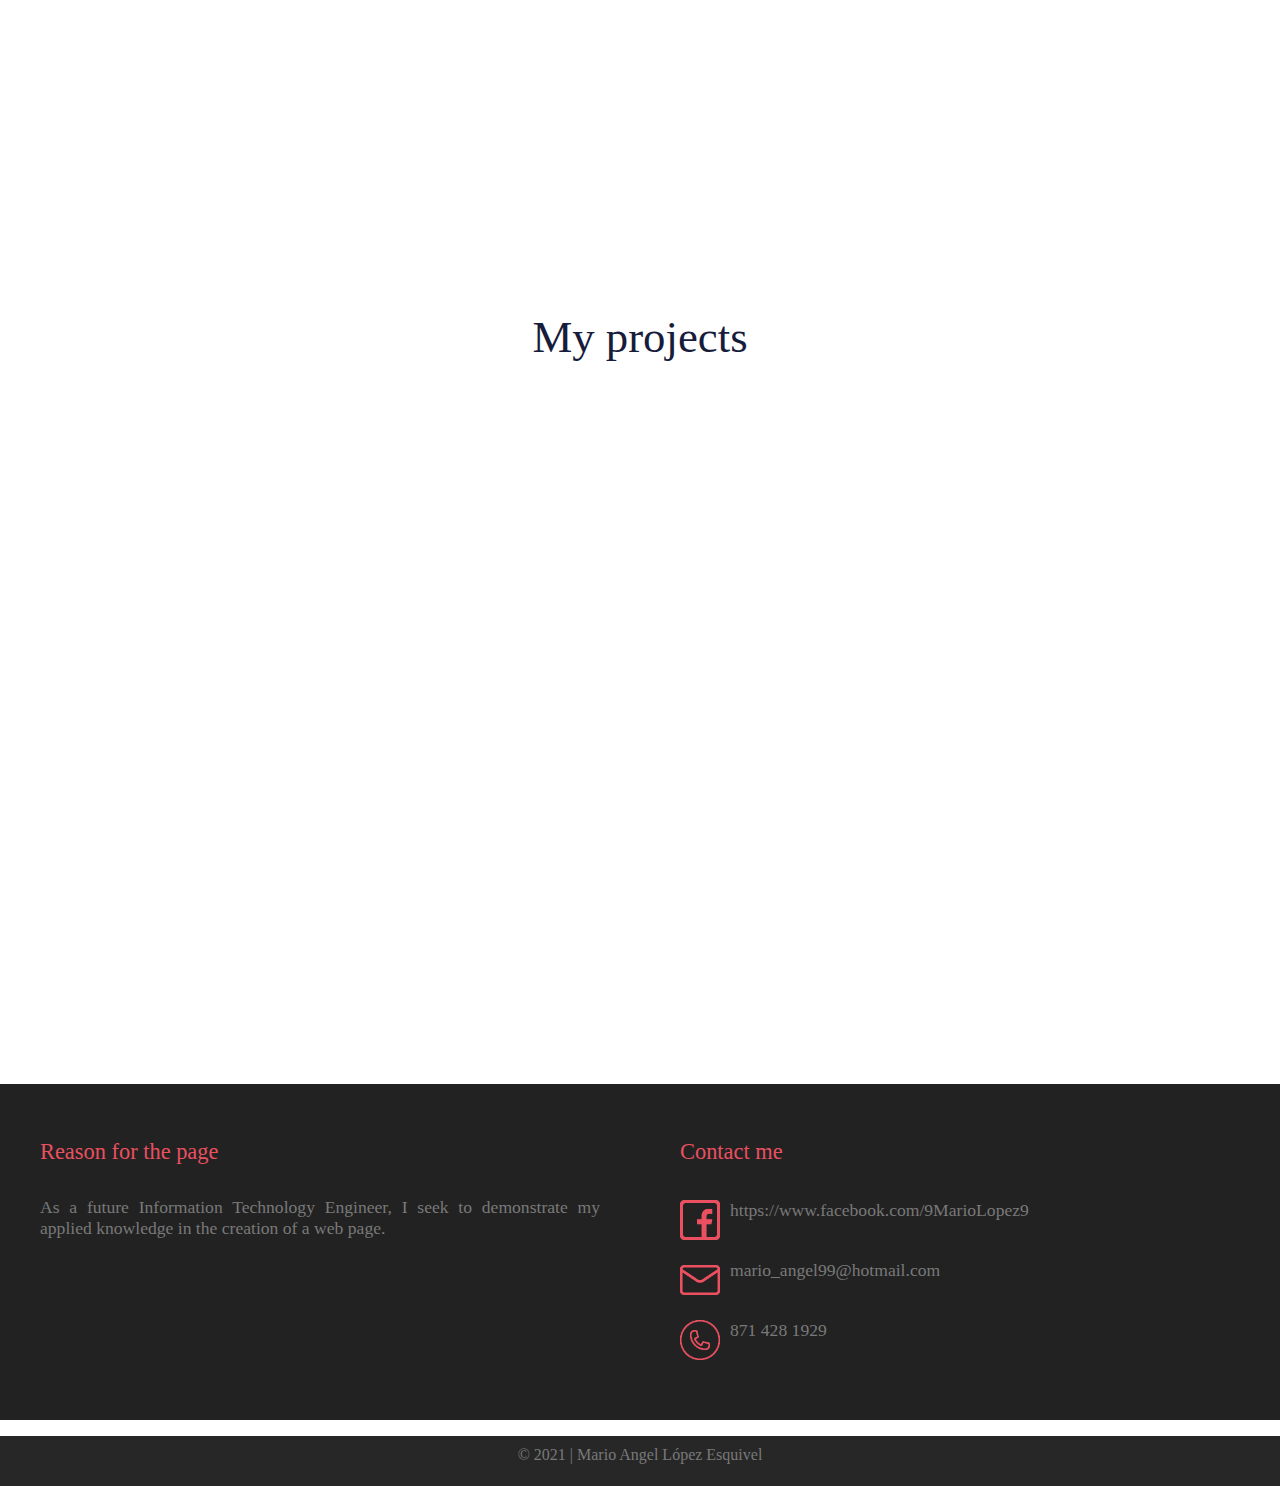
==== commit 192d1c28: "Versión nueva 1.2 de CV" ====
--- a/index.html
+++ b/index.html
@@ -2,6 +2,15 @@
 <html lang="en">
 
 <head>
+
+
+    <meta property="og:url" content="https://mario-lopez.github.io/" />
+    <meta property="og:type" content="website" />
+    <meta property="og:title" content="Mario López || Portafolio" />
+    <meta property="og:description"
+        content="Hi! My name is Mario López and I am a student in the Information Technology Engineering career." />
+    <meta property="og:image" content="	https://mario-lopez.github.io/img/previsualizacion.png" />
+
     <meta charset="UTF-8">
     <meta name="viewport" content="width=device-width, initial-scale=1.0">
     <title>Mario López || Portafolio</title>
@@ -54,24 +63,23 @@
                 <p>Junior web designer and programmer</p>
             </header>
             <ul class="redes">
-                <a href="https://www.facebook.com/9MarioLopez9/" target="_blank"><img src="img/facebook.png" alt=""></a>
-                <!-- <a href="https://twitter.com/brochita123" target="_blank"><img src="img/twitter.png" alt=""></a> -->
-                <a href="https://www.instagram.com/9__mario__9/" target="_blank"><img src="img/instagram.png"
+                <a href="https://www.instagram.com/9__mario__9/" target="_blank"><img src="img/instagramC.png"
                         alt=""></a>
-                <a href="https://github.com/Mario-Lopez" target="_blank"><img src="img/github.png" alt=""></a>
+                <a href="https://github.com/Mario-Lopez" target="_blank"><img src="img/githubC.png" alt=""></a>
             </ul>
             <footer class="btn-cv">
-                <a href="#" target="_blank">Download CV</a>
+                <a href="#" target="_blank" class="downCV">Download CV</a>
+                <a href="www.linkedin.com/in/mariolopez99" target="_blank" class="lookLinked">My LinkedIn</a>
             </footer>
         </div>
     </div>
 
-    <a href="#" id="btnBack"><img src="img/arrow.png" alt=""></a>
+    <!-- <a href="#" id="btn-up"><img src="img/arrow.png" alt=""></a> -->
 
     <div class="habilidades">
         <section>
             <header>
-                <h4 class="titulos" id="aboutMe">Welcome to my website</h4>
+                <h4 class="titulos" id="aboutMe">About Me</h4>
             </header>
             <div>
                 <li>
@@ -95,19 +103,19 @@
     </div>
 
     <div class="aboutMe">
-        <section>
-            <header></header>
+        <section class="aboutMe-Info">
             <main>
                 <p id="infoMia">Hi! My name is Mario López and I am a student in the Information Technology Engineering
                     career.
                     I'm ready to get my first job experience in IT.
-                    <b>My phrase at all times is "Always learn from mistakes".</b>
-                <p></p>
-            </main>
-        </section>
-        <div>
-            <img src="img/yo.jpg" alt="" id="fotoMia">
-        </div>
+                    My phrase at all times is <b>"Always learn from mistakes".</b>
+            </main>
+        </section>
+        <section class="aboutMe-Foto">
+            <main>
+                <img src="img/yo.jpg" alt="" id="fotoMia">
+            </main>
+        </section>
     </div>
 
     <h1 class="titulos" id="portafolio">My projects</h1>
@@ -144,7 +152,7 @@
 
 
     <footer class="footer">
-        <section>
+        <section class="footer-informacion">
             <header>
                 <h1 style="font-size: 1.4rem; color: #ea5060; font-weight: 300;">Reason for the page</h1>
             </header>
@@ -155,8 +163,8 @@
                 </p>
             </main>
         </section>
-        <section>
-            <header>
+        <section class="footer-contactos">
+            <!-- <header>
                 <h1 style="font-size: 1.4rem; color: #ea5060; font-weight: 300;">Contact me</h1>
             </header>
             <main>
@@ -166,21 +174,21 @@
                     <textarea placeholder="Message"></textarea>
                     <footer><a href="#">Send</a></footer>
                 </form>
+            </main> -->
+            <header>
+                <h1 style="font-size: 1.4rem; color: #ea5060; font-weight: 300;">Contact me</h1>
+            </header>
+            <main>
+                <a href="https://www.facebook.com/9MarioLopez9/" target="_blank"><img src="img/facebookC.png"
+                        alt="">https://www.facebook.com/9MarioLopez9</a>
+                <a href="mailto:mario_angel99@hotmail.com" target="_blank" class="a-img"><img src="img/emailC.png"
+                        alt="" class="img">mario_angel99@hotmail.com</a>
+                <a href="https://wa.me/528714281929" target="_blank" class="a-img"><img src="img/whatsapp.png" alt=""
+                        class="img">871 428 1929</a>
             </main>
         </section>
 
     </footer>
-    <div class="contactos">
-        <section>
-            <main>
-                <a href=""><img src="img/telegrama.png" alt=""></a>
-                <a href="mailto:mario_angel99@hotmail.com" target="_blank" class="a-img"><img src="img/email.png" alt=""
-                        class="img"></a><a href=""></a>
-                <a href="https://wa.me/528714281929" target="_blank" class="a-img"><img src="img/whatsapp.png" alt=""
-                        class="img"></a>
-            </main>
-        </section>
-    </div>
     <div class="footer2">
         <p>© 2021 | Mario Angel López Esquivel</p>
     </div>
--- a/css/cv.css
+++ b/css/cv.css
@@ -8,27 +8,35 @@
     color: #171c3b; 
     font-size: 2.8rem;
     font-weight: 200;
-}
-#btnBack{
+    animation: anim-titulos 2s infinite alternate;
+    transform: translateY(-10px);
+}
+@keyframes anim-titulos{
+    100%{
+        transform: translateY(0px);
+    }
+}
+/* #btn-up{
+    display: inline-block;
+    background: rgb(234, 80, 96);
+    height: 80px;
+    width: 80px;
+    cursor: pointer;
     position: fixed;
-    background: #ea5060;
-    transform: translateY(180px);
-    transition: all 0.5s ease;
-    border-radius: 10px;
-}
-#btnBack:hover{
-    border-radius: 20px;
-}
-#btnBack img{
-    height: 65px;
-}
+    bottom: 0;
+    margin: 10px;
+    transition: all 0.5s ease;
+}
+#btn-up img{
+    display: flex;
+    justify-content: center;
+    height: 80px;
+} */
 #portafolio{
     padding-top: 120px;
 }
 #menu{
     width: 100%;
-    /* position: fixed; */
-    position: sticky;
     position: absolute;
     transition: all 0.5s ease;
 }
@@ -50,11 +58,12 @@
 
 .inicio {
     height: 800px;
-    background-image: url(/img/fondo.jpg);
+    /* background-image: url(/img/fondo.jpg); */
+    background-image: url(/img/solespalda.jfif);
     background-position: center;
-    /* background-repeat: no-repeat; */
+    background-repeat: no-repeat;
     background-size: cover;
-    /* background-attachment: fixed; */
+    background-attachment: fixed;
     color: white;
     /* transition: all 0.5s ease; */
 }
@@ -63,21 +72,21 @@
     justify-content: center;
     width: 100%;
     height: 100%;
-    background: rgb(23, 28, 59,0.5);
+    background: rgb(23, 28, 59,0.8);
     flex-direction: column;
 }
 .informacion header{
     text-align: center;
 }
 .informacion header h1{
-    font-size: 0rem;
+    font-size: 2.8rem;
     font-weight: 300;
     animation: texto 2s;
-    animation-fill-mode: forwards;
+    animation-fill-mode:forwards;
 }
 @keyframes texto{
     100%{
-        font-size: 4.6rem;
+        font-size: 4.2rem;
     }
 }
 .informacion header p{
@@ -104,13 +113,36 @@
     justify-content: center;
     margin-top: 16px;
 }
-.informacion .btn-cv a{
+.informacion .btn-cv .downCV{
     text-decoration: none;
     color: white;
     background: #ea5060;
     padding: 12px 40px;
     transition: all 0.5s ease;
     border-radius: 10px;
+    margin-right: 5px;
+}
+.informacion .btn-cv .lookLinked{
+    text-decoration: none;
+    color: #ea5060;
+    padding: 12px 40px;
+    transition: all 0.5s ease;
+    border-color: #ea5060;
+    border-width: 1px;
+    border-style: solid;
+    border-radius: 10px;
+    margin-left: 5px;
+    background-image: url(/img/linkedinC.png);
+    background-position: left;
+    background-repeat: no-repeat;
+    background-size: 20px;
+    background-position-x: 10px;
+    transition: all 0.5s ease;
+}
+.informacion .btn-cv .lookLinked:hover{
+    background: rgb(23, 28, 59);
+    color: white;
+    border-color: rgb(23, 28, 59);
 }
 .informacion .btn-cv a:hover{
     border-radius: 18px;
@@ -136,7 +168,6 @@
     display: flex;
     justify-content: center;
     padding-top: 40px;
-    /* margin: 20px; */
 }
 .habilidades section div{
     display: flex;
@@ -174,12 +205,23 @@
     grid-template-columns: repeat(2,1fr);
     margin-top: 20px;
 }
-.aboutMe section{
-    display: flex;
-    justify-content: center;
+.aboutMe .aboutMe-Info{
+    display: flex;
+    justify-content: center;
+    flex-direction: column;
     margin: 20px;
 }
-.aboutMe section main{
+.aboutMe .aboutMe-Info header{
+    display: flex;
+    justify-content: center;
+
+}
+.aboutMe .aboutMe-Info header h5{
+    color:rgb(23, 28, 59);
+    font-size: 1.6rem;
+    font-weight: 100px;
+}
+.aboutMe .aboutMe-Info main{
     display: flex;
     justify-content: center;
     text-align: justify;
@@ -187,19 +229,27 @@
     font-weight: 200px;
     margin: 40px;
 }
-.aboutMe section main p{
+.aboutMe .aboutMe-Info main p{
     transition: all 1s ease;
     opacity: 0;
 }
-.aboutMe div{
-    display: flex;
-    justify-content: center;
-}
-.aboutMe div img{
+.aboutMe .aboutMe-Foto main{
+    display: flex;
+    justify-content: center;
+}
+.aboutMe .aboutMe-Foto main img{
     height: 460px;
     border-radius: 20%;
     opacity: 0;
     transition: all 1s ease;
+}
+.aboutMe .aboutMe-Foto footer{
+    display: flex;
+    justify-content: center;
+    margin-top: 6px;
+}
+.aboutMe .aboutMe-Foto footer img{
+    height: 40px;
 }
 .portafolio{
     display: grid;
@@ -297,75 +347,31 @@
 .footer section {
     margin: 40px;
 }
-.footer section header{
-    display: flex;
-    justify-content: center;
-}
-.footer section main{
+.footer .footer-informacion main{
     display: flex;
     justify-content: center;
     overflow: hidden;
 }
-.footer section main input{
-    display: inline-block;
-    width: 100%;
-    padding-top: 8px;
-    padding-bottom: 8px;
-    margin-top: 5px;
-    margin-bottom: 5px;
-    border-radius: 5px;
-    background: #222222;
-    border-style: none;
-    border-bottom-style: solid;
-    border-bottom-width: 1px;
-    color: white;
-}
-.footer section main textarea{
-    display: inline-block;
-    background: #222222;
-    border-style: none;
-    width: 100%;
-    border-bottom-style: solid;
-    border-bottom-width: 1px;
-    color: white;
-}
-.footer section main footer{
-    display: flex;
-    justify-content: center;
-    margin-top: 10px;
-}
-.footer section main footer a{
+.footer .footer-contactos{
+    display: flex;
+    justify-content: center;
+    flex-direction: column;
+}
+.footer .footer-contactos main img{
+    display: block;
+    height: 40px;
+    margin-right: 10px;
+}
+.footer .footer-contactos main a{
+    color:#797979;
+    display: flex;
     text-decoration: none;
-    background: #ea5060;
-    border-style: none;
-    padding-top: 10px;
-    color: white;
-    padding-bottom: 10px;
-    border-radius: 8px;
-    width: 100%;
-    text-align: center;
-    transition: all 0.5s ease;
-}
-.footer section main footer a:hover{
-    background: #171c3b;
-
-}
-.contactos{
-    display: flex;
-    justify-content: center;
-    background: #272727;
-}
-.contactos section img {
-    margin-left: 10px;
-    margin-right: 10px;
-    margin-top: 10px;
-    margin-bottom: 10px;
-    height: 30px;
-    filter: grayscale(1);
-}
-
-.contactos section img:hover {
-    filter: grayscale(0);
+    margin-top: 20px;
+    margin-bottom: 20px;
+    transition: all 0.5s ease;
+}
+.footer .footer-contactos main a:hover{
+    color: white;
 }
 
 .footer2 {
@@ -386,8 +392,6 @@
 body::-webkit-scrollbar-thumb{
     background: #ea5060 ;
     border-radius: 15px;
-
-
 }
 @media screen and (max-width:1028px) {
     .habilidades section div{
@@ -396,7 +400,18 @@
     }
 }
 @media screen and (max-width:768px) {
-
+    .informacion .btn-cv{
+        display: grid;
+        justify-content: center;
+        margin-top: 16px;
+    }
+    .informacion .btn-cv .downCV{
+        margin-right: 0px;
+    }
+    .informacion .btn-cv .lookLinked{
+        margin-top: 10px;
+        margin-left: 0px;
+    }
     .habilidades {
         display: grid;
         grid-template-columns: repeat(1, 1fr);
@@ -404,6 +419,7 @@
     .habilidades section img {
         height: 50px;
     }
+    
     .aboutMe{
         display: grid;
         grid-template-columns: repeat(1,1fr);
@@ -417,11 +433,11 @@
         grid-template-columns: repeat(1, 1fr);
     }
 
-    .footer .footer-contactos .img,
+    /* .footer .footer-contactos .img,
     .a-img {
         height: 25px;
         margin: 10px;
-    }
+    } */
 
 }
 
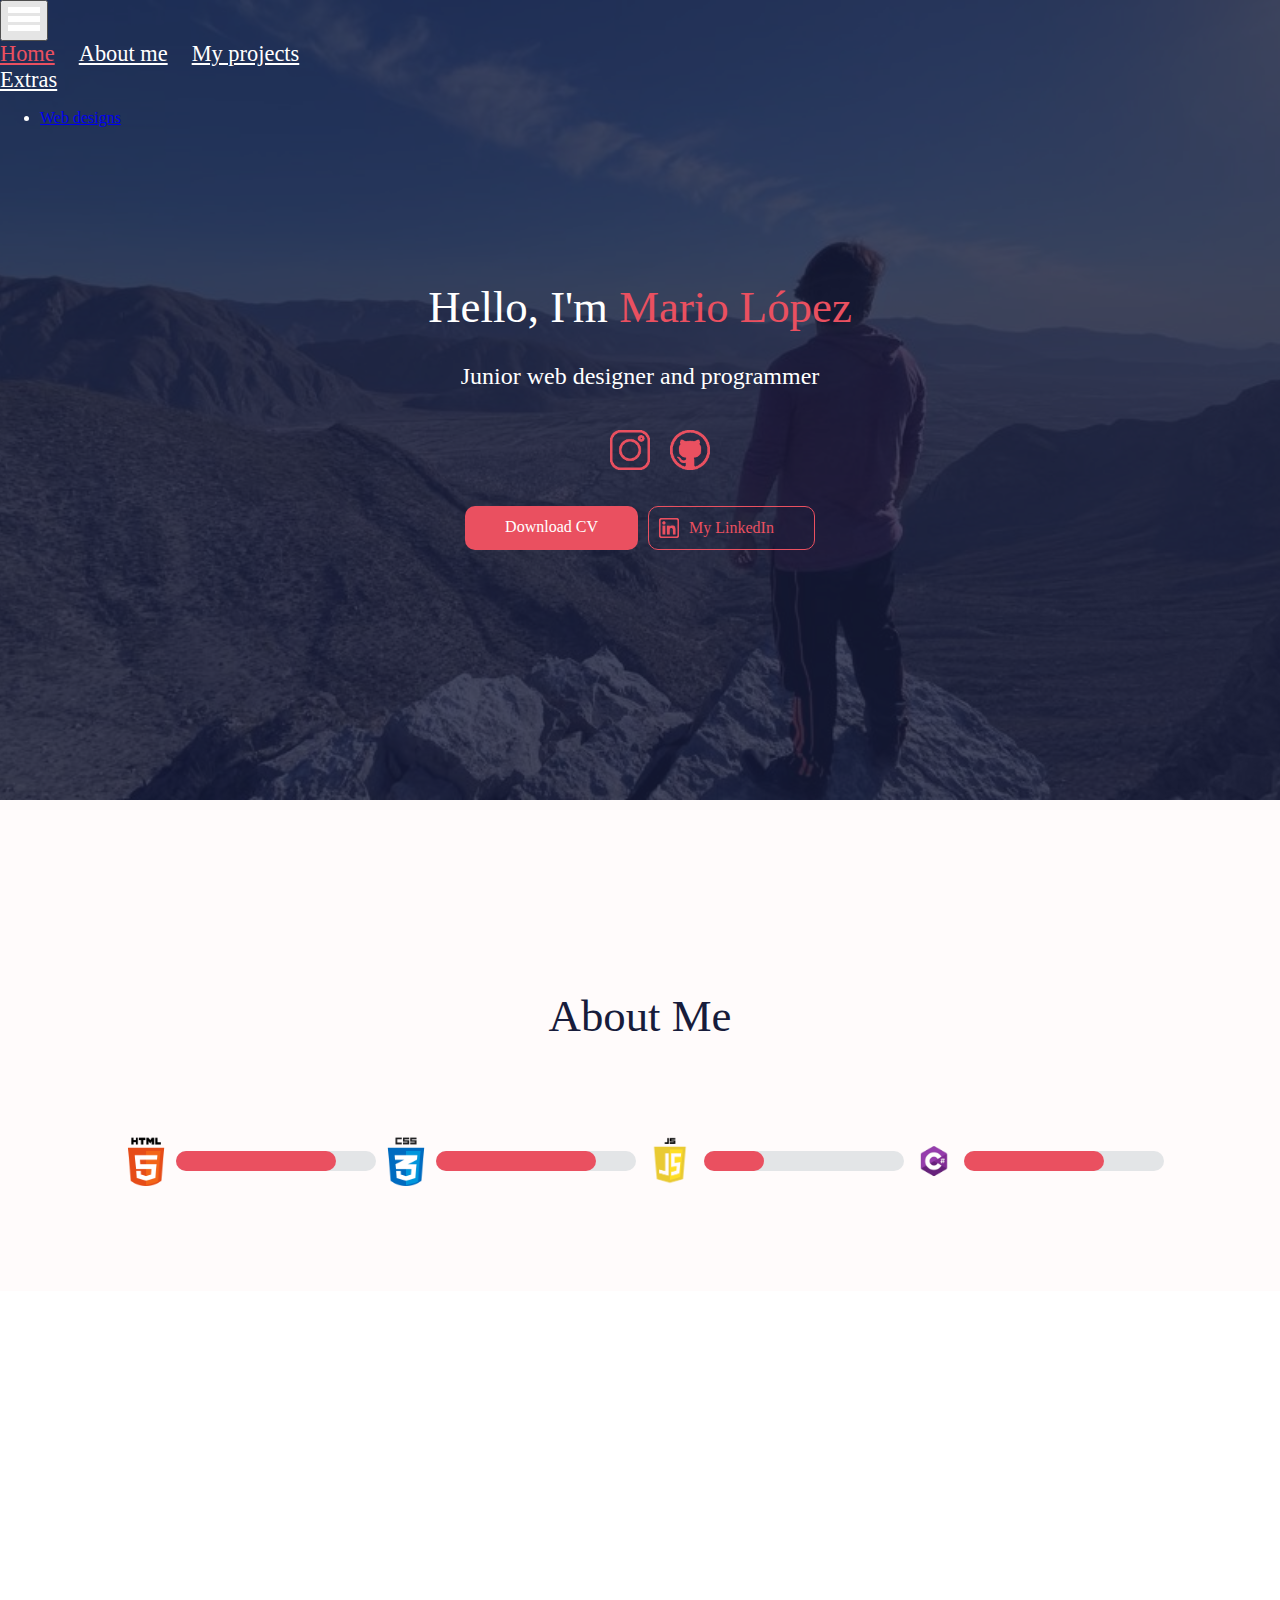
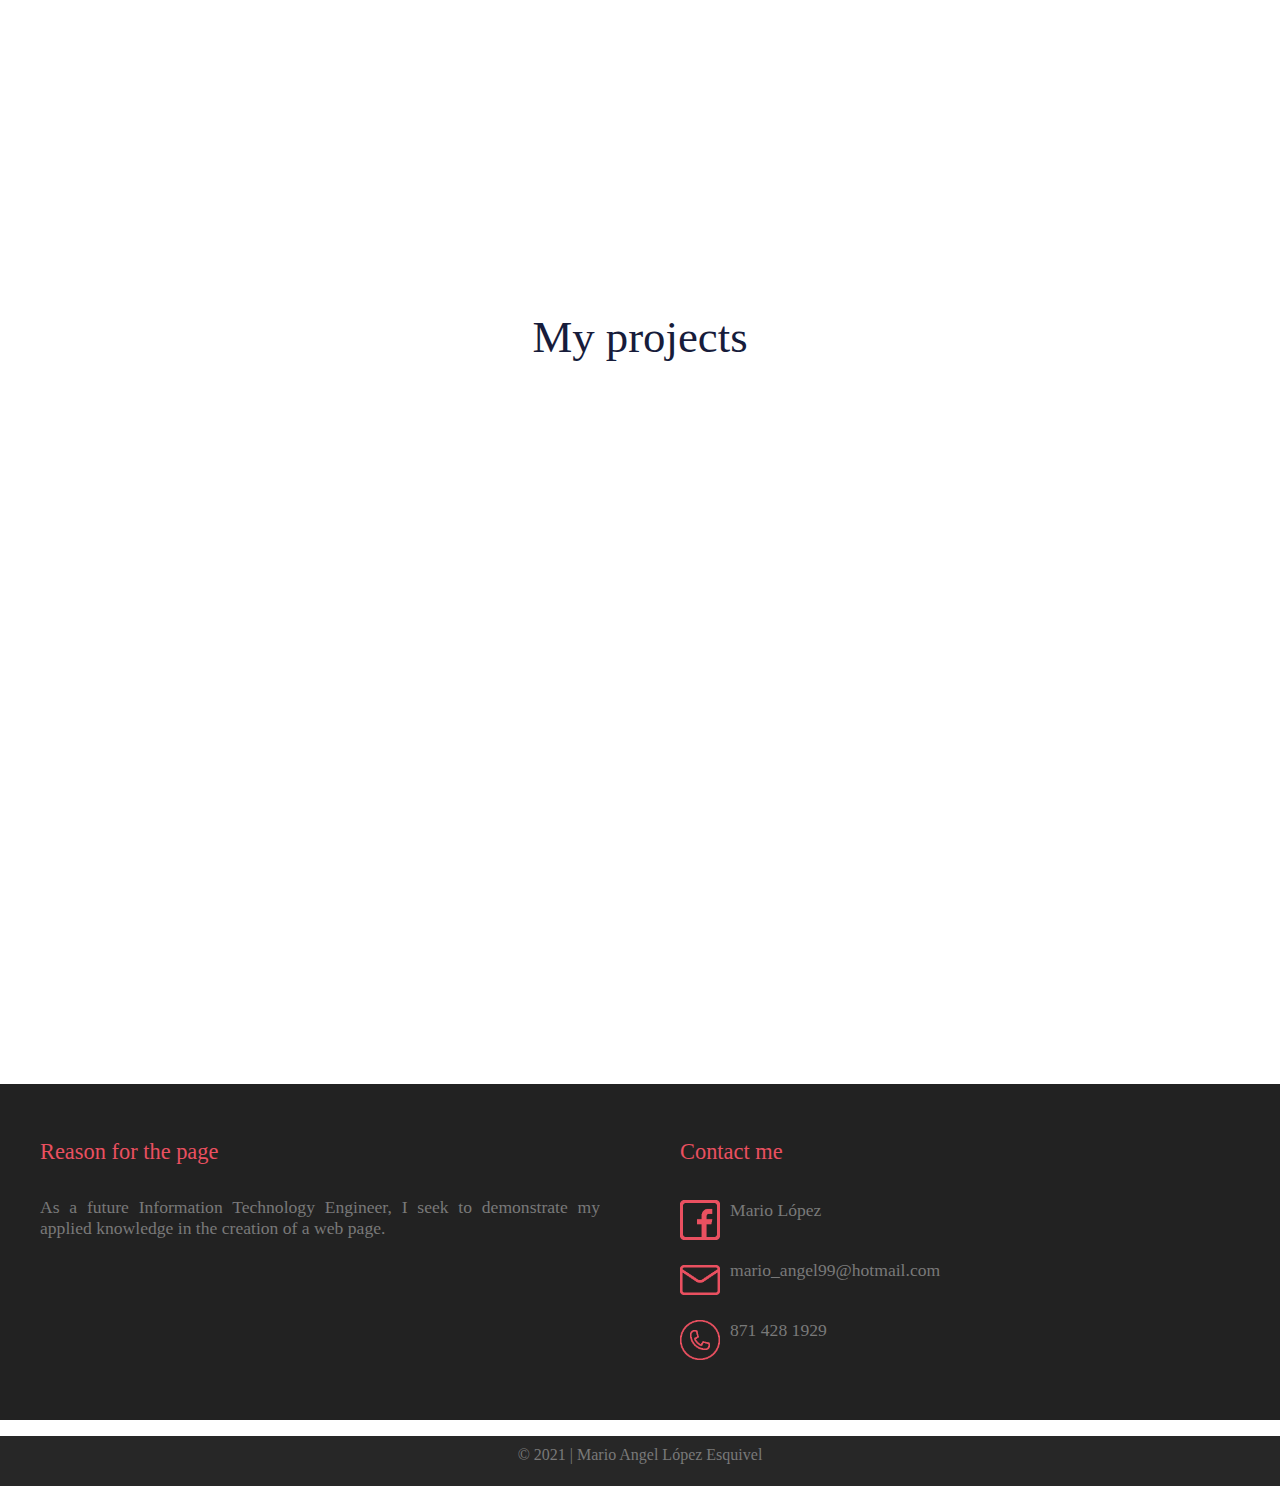
==== commit 83f44def: "Versión nueva 1.2.2 de CV" ====
--- a/index.html
+++ b/index.html
@@ -69,7 +69,7 @@
             </ul>
             <footer class="btn-cv">
                 <a href="#" target="_blank" class="downCV">Download CV</a>
-                <a href="www.linkedin.com/in/mariolopez99" target="_blank" class="lookLinked">My LinkedIn</a>
+                <a href="https://www.linkedin.com/in/mariolopez99/" target="_blank" class="lookLinked">My LinkedIn</a>
             </footer>
         </div>
     </div>
@@ -180,7 +180,7 @@
             </header>
             <main>
                 <a href="https://www.facebook.com/9MarioLopez9/" target="_blank"><img src="img/facebookC.png"
-                        alt="">https://www.facebook.com/9MarioLopez9</a>
+                        alt="">Mario López</a>
                 <a href="mailto:mario_angel99@hotmail.com" target="_blank" class="a-img"><img src="img/emailC.png"
                         alt="" class="img">mario_angel99@hotmail.com</a>
                 <a href="https://wa.me/528714281929" target="_blank" class="a-img"><img src="img/whatsapp.png" alt=""
